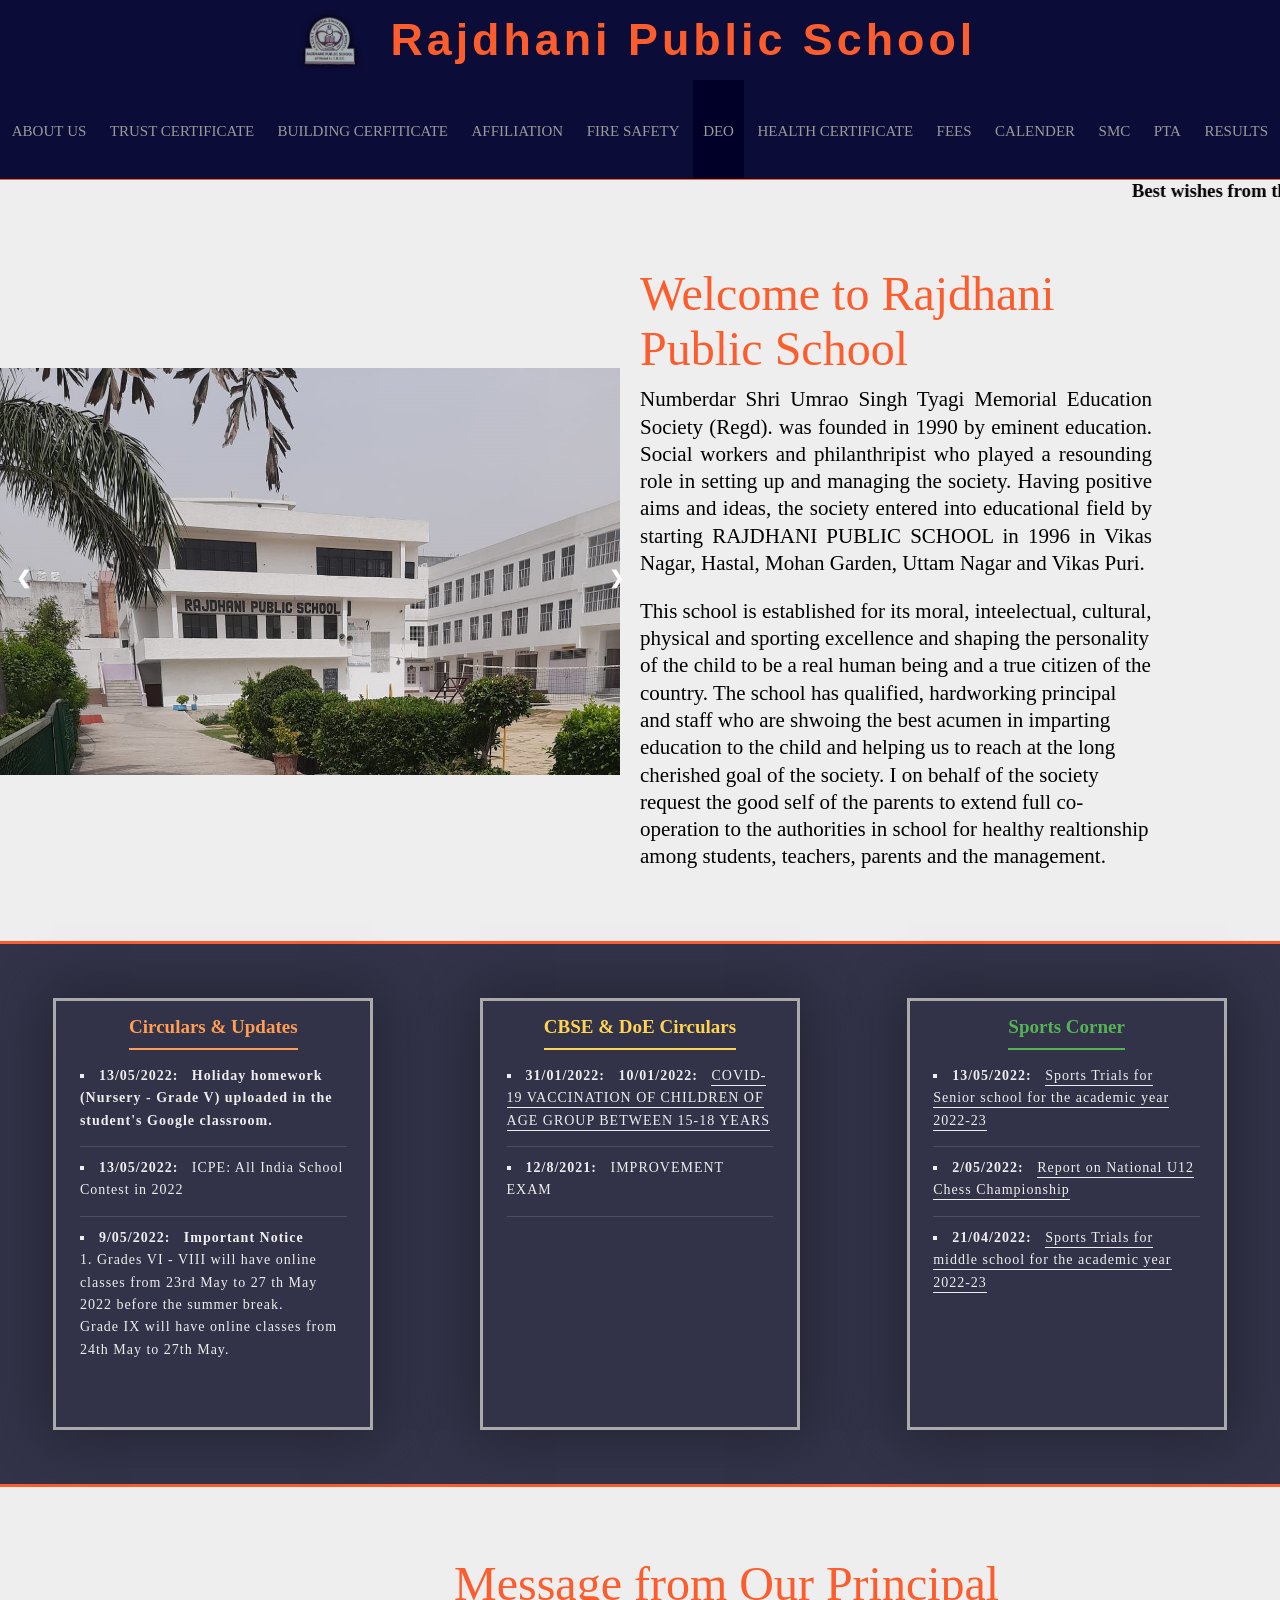
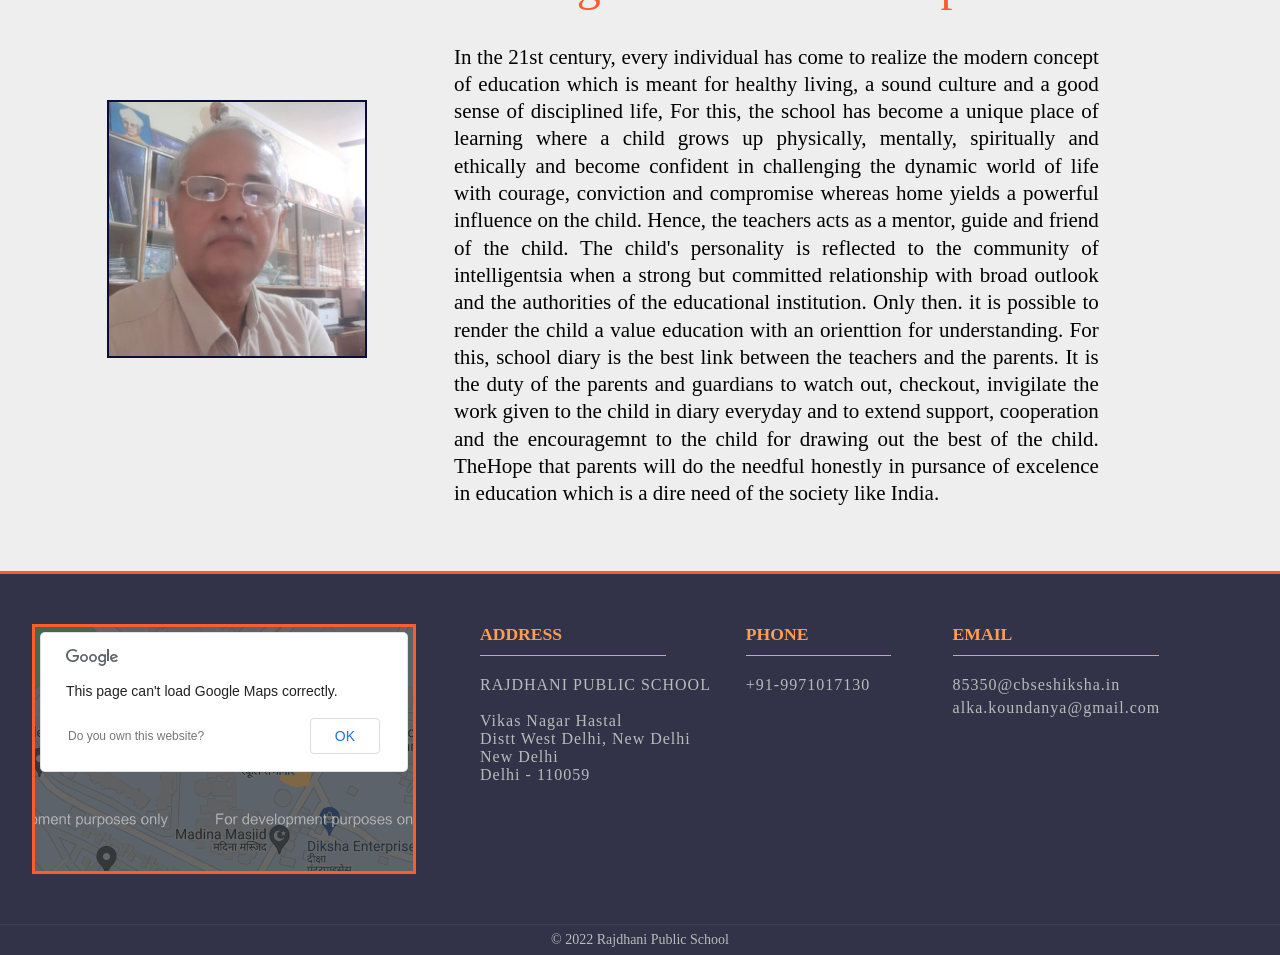
==== index.html @ 3b9b0f0d "update the code" ====
<!DOCTYPE html>
<!-- saved from url=(0034)http://www.sanskritischool.edu.in/ -->
<html lang="en"><head><meta http-equiv="Content-Type" content="text/html; charset=UTF-8"><style>.gm-control-active>img{box-sizing:content-box;display:none;left:50%;pointer-events:none;position:absolute;top:50%;transform:translate(-50%,-50%)}.gm-control-active>img:nth-child(1){display:block}.gm-control-active:hover>img:nth-child(1),.gm-control-active:active>img:nth-child(1),.gm-control-active:disabled>img:nth-child(1){display:none}.gm-control-active:hover>img:nth-child(2){display:block}.gm-control-active:active>img:nth-child(3){display:block}.gm-control-active:disabled>img:nth-child(4){display:block}
</style><link type="text/css" rel="stylesheet" href="./Sanskriti School_files/css"><link type="text/css" rel="stylesheet" href="./Sanskriti School_files/css(1)"><style>.gm-ui-hover-effect{opacity:.6}.gm-ui-hover-effect:hover{opacity:1}.gm-ui-hover-effect>span{background-color:#000}@media (forced-colors:active),(prefers-contrast:more){.gm-ui-hover-effect>span{background-color:ButtonText}}
</style><style>.gm-style .gm-style-cc a,.gm-style .gm-style-cc button,.gm-style .gm-style-cc span,.gm-style .gm-style-mtc div{font-size:10px;box-sizing:border-box}.gm-style .gm-style-cc a,.gm-style .gm-style-cc button,.gm-style .gm-style-cc span{outline-offset:3px}
</style><style>@media print {  .gm-style .gmnoprint, .gmnoprint {    display:none  }}@media screen {  .gm-style .gmnoscreen, .gmnoscreen {    display:none  }}</style><style>.dismissButton{background-color:#fff;border:1px solid #dadce0;color:#1a73e8;border-radius:4px;font-family:Roboto,sans-serif;font-size:14px;height:36px;cursor:pointer;padding:0 24px}.dismissButton:hover{background-color:rgba(66,133,244,.04);border:1px solid #d2e3fc}.dismissButton:focus{background-color:rgba(66,133,244,.12);border:1px solid #d2e3fc;outline:0}.dismissButton:focus:not(:focus-visible){background-color:#fff;border:1px solid #dadce0;outline:none}.dismissButton:focus-visible{background-color:rgba(66,133,244,.12);border:1px solid #d2e3fc;outline:0}.dismissButton:hover:focus{background-color:rgba(66,133,244,.16);border:1px solid #d2e2fd}.dismissButton:hover:focus:not(:focus-visible){background-color:rgba(66,133,244,.04);border:1px solid #d2e3fc}.dismissButton:hover:focus-visible{background-color:rgba(66,133,244,.16);border:1px solid #d2e2fd}.dismissButton:active{background-color:rgba(66,133,244,.16);border:1px solid #d2e2fd;box-shadow:0 1px 2px 0 rgba(60,64,67,.3),0 1px 3px 1px rgba(60,64,67,.15)}.dismissButton:disabled{background-color:#fff;border:1px solid #f1f3f4;color:#3c4043}
</style><style>.gm-style-moc{background-color:rgba(0,0,0,.45);pointer-events:none;text-align:center;transition:opacity ease-in-out}.gm-style-mot{color:white;font-family:Roboto,Arial,sans-serif;font-size:22px;margin:0;position:relative;top:50%;transform:translateY(-50%);-webkit-transform:translateY(-50%);-ms-transform:translateY(-50%)}
</style><style>.gm-style img{max-width: none;}.gm-style {font: 400 11px Roboto, Arial, sans-serif; text-decoration: none;}</style>
    <title>Rajdhani PublicSchool</title>
    <meta lang="en">
    <meta name="viewport" content="width=device-width, initial-scale=1.0">
    <meta http-equiv="X-UA-Compatible" content="IE=edge">
    <meta rel="canonical" href="http://www.sanskritischool.edu.in/">
    <meta name="author" content=" ProjectBeta">
    <meta name="description" content="Sanskriti School is a public service oriented, non-profit organization, with the spouse of the serving Cabinet Secretary as its chairperson.">
    <meta name="keywords" content="sanskriti, school, chanakyapuri, new delhi, cbse, sanskriti school, richa agnihotri, abha sahgal">
    <meta name="theme-color" content="#0c0c38">
    <meta property="og:type" content="website">
    <meta property="og:title" content="Sanskriti School">
    <meta property="og:url" content="http://www.sanskritischool.edu.in/">
    <meta property="og:locale" content="en_IN">
    <meta property="og:image" content="http://www.sanskritischool.edu.in/assets/img/icons/logo.png">
    <meta property="og:description" content="Sanskriti School is a public service oriented, non-profit organization, with the spouse of the serving Cabinet Secretary as its chairperson.">
    <meta name="twitter:card" content="website">
    <meta name="twitter:title" content="Sanskriti School">
    <meta name="twitter:site" content="http://www.sanskritischool.edu.in/">
    <meta name="twitter:image" content="http://www.sanskritischool.edu.in/assets/img/icons/logo.png">
    <meta name="twitter:description" content="Sanskriti School is a public service oriented, non-profit organization, with the spouse of the serving Cabinet Secretary as its chairperson.">
    <meta name="msapplication-config" content="/assets/img/icons/browserconfig.xml">
    <link rel="stylesheet" href="./Sanskriti School_files/index.css">
    <link rel="stylesheet" href="./Sanskriti School_files/typography.css">
    <link rel="stylesheet" href="./Sanskriti School_files/css(2)">
    <script type="text/javascript" async="" src="./Sanskriti School_files/analytics.js.download"></script><script defer="" src="./Sanskriti School_files/scripts.js.download"></script>
    <script defer="" src="./Sanskriti School_files/index.js.download"></script>
  <style type="text/css">/* Copyright 2014-present Evernote Corporation. All rights reserved. */
@keyframes caretBlink {
    from { opacity: 1.0; }
    to { opacity: 0.0; }
}

@keyframes rotateSpinner {
    from {
        transform:rotate(0deg);
    }
    to {
        transform:rotate(360deg);
    }
}

#text-tool-caret {
    animation-name: caretBlink;  
    animation-iteration-count: infinite;  
    animation-timing-function: cubic-bezier(1.0,0,0,1.0);
    animation-duration: 1s; 
}

#en-markup-loading-spinner {
    position: absolute;
    top: calc(50% - 16px);
    left: calc(50% - 16px);
    width: 32px;
    height: 32px;
}

#en-markup-loading-spinner img {
    position: relative;
    top: 0px;
    left: 0px;
    animation-name: rotateSpinner;
    animation-duration: 0.6s;
    animation-iteration-count: infinite;
    animation-timing-function: linear;
}
</style><style type="text/css">/* Copyright 2014-present Evernote Corporation. All rights reserved. */
.skitchToastBoxContainer {
    position: absolute;
    width: 100%;
    text-align: center;
    top: 30px;
    -webkit-user-select: none;
    -moz-user-select: none;
    pointer-events: none;
}

.skitchToastBox {
    width: 200px;
    height: 16px;
    padding: 12px;
    background-color: rgba(47, 55, 61, 0.95);
    border-radius: 4px;
    color: white;
    cursor: default;
    font-size: 10pt;
    text-shadow: 1px 1px 2px rgba(0, 0, 0, 0.32);
    font-family: 'Soleil', Helvetica, Arial, sans-serif;
    border: 2px rgba(255, 255, 255, 0.38) solid;
}

.lang-zh-cn .skitchToastBox {
    font-family: '微软雅黑', 'Microsoft YaHei', SimSun,
        '&#x30E1;&#x30A4;&#x30EA;&#x30AA;', Meiryo, 'MS PGothic', 'Soleil',
        Helvetica, Arial, sans-serif;
}

.lang-ja-jp .skitchToastBox {
    font-family: '&#x30E1;&#x30A4;&#x30EA;&#x30AA;', Meiryo, 'MS PGothic',
        '微软雅黑', 'Microsoft YaHei', SimSun, 'Soleil', Helvetica, Arial,
        sans-serif;
}

.skitchToast {
    padding-left: 20px;
    padding-right: 20px;
    display: inline-block;
    height: 10px;
    color: #f1f5f8;
    text-align: center;
}

.skitchVisible {
    /* Don't remove this class it's a hack used by the Evernote Clipper */
}
</style><style type="text/css">/* Copyright 2014-present Evernote Corporation. All rights reserved. */

@font-face {
	font-family: 'Soleil';
	src: url([data-uri]);
	font-weight: normal;
	font-style: normal;
}
</style><style type="text/css">/* Copyright 2019-present Evernote Corporation. All rights reserved. */

#en-markup-disabled {
    position: fixed;
    z-index: 9999;
    width: 100%;
    height: 100%;
    top: 0px;
    left: 0px;
    cursor: default;
    -webkit-user-select: none;
}

#en-markup-alert-container {
    position: absolute;
    z-index: 9999;
    width: 450px;
    left: calc(50% - 225px);
    top: calc(50% - 85px);
    background-color: white;
    box-shadow: 0 2px 7px 1px rgba(0,0,0,0.35);
    -webkit-user-select: none;
}

#en-markup-alert-container .cell-1 {
    position: relative;
    height: 110px;
    width: 105px;
    float: left;
    text-align: center;
    background-image: url([data-uri]);
    background-position: 65% 50%;
    background-repeat: no-repeat;
}

#en-markup-alert-container .cell-2 {
    position: relative;
    float: left;
    width: 345px;
    margin-top: 29px;
    margin-bottom: 20px;
}

#en-markup-alert-container .cell-2 .cell-2-title {
    margin-bottom: 5px;
    padding-right: 30px;
    font-size: 12pt;
    font-family: Tahoma, Arial;
}

#en-markup-alert-container .cell-2 .cell-2-message {
    padding-right: 30px;
    font-size: 9.5pt;
    font-family: Tahoma, Arial;
}

#en-markup-alert-container .cell-3 {
    position: relative;
    width: 450px;
    height: 60px;
    float: left;
    background-color: rgb(240,240,240);
}

#en-markup-alert-container .cell-3 button {
    position: absolute;
    top: 12px;
    right: 15px;
    width: 110px;
    height: 36px;
}

#en-markup-alert-container .cell-3 button.alt-button {
    position: absolute;
    top: 12px;
    right: 140px;
    width: 110px;
    height: 36px;
}

* {box-sizing:border-box}

/* Slideshow container */
.slideshow-container {
  max-width: 1000px;
  position: relative;
  margin: auto;
}

/* Hide the images by default */
.mySlides {
  display: none;
}

/* Next & previous buttons */
.prev, .next {
  cursor: pointer;
  position: absolute;
  top: 50%;
  width: auto;
  margin-top: -22px;
  padding: 16px;
  color: white;
  font-weight: bold;
  font-size: 18px;
  transition: 0.6s ease;
  border-radius: 0 3px 3px 0;
  user-select: none;
}

/* Position the "next button" to the right */
.next {
  right: 0;
  border-radius: 3px 0 0 3px;
}

/* On hover, add a black background color with a little bit see-through */
.prev:hover, .next:hover {
  background-color: rgba(0,0,0,0.8);
}

/* Caption text */
.text {
  color: #f2f2f2;
  font-size: 15px;
  padding: 8px 12px;
  position: absolute;
  bottom: 8px;
  width: 100%;
  text-align: center;
}

/* Number text (1/3 etc) */
.numbertext {
  color: #f2f2f2;
  font-size: 12px;
  padding: 8px 12px;
  position: absolute;
  top: 0;
}

/* The dots/bullets/indicators */
.dot {
  cursor: pointer;
  height: 15px;
  width: 15px;
  margin: 0 2px;
  background-color: #bbb;
  border-radius: 50%;
  display: inline-block;
  transition: background-color 0.6s ease;
}

.active, .dot:hover {
  background-color: #717171;
}

/* Fading animation */
.fade {
  animation-name: fade;
  animation-duration: 1.5s;
}

@keyframes fade {
  from {opacity: .4}
  to {opacity: 1}
}
</style><script type="text/javascript" charset="UTF-8" src="./Sanskriti School_files/common.js.download"></script><script type="text/javascript" charset="UTF-8" src="./Sanskriti School_files/util.js.download"></script><script type="text/javascript" charset="UTF-8" src="./Sanskriti School_files/map.js.download"></script><script type="text/javascript" charset="UTF-8" src="./Sanskriti School_files/marker.js.download"></script><script type="text/javascript" charset="UTF-8" src="./Sanskriti School_files/controls.js.download"></script><script type="text/javascript" charset="UTF-8" src="./Sanskriti School_files/onion.js.download"></script></head>
  <body data-new-gr-c-s-check-loaded="14.1060.0" data-gr-ext-installed="">
    <div class="container">
      <section class="navigation flex" style="height: 20%;">
        <div class="header flex noselect" style="height: 50%;">
          <a class="flex" href="http://www.sanskritischool.edu.in/">
            <img src="./Sanskriti School_files/logo.png" alt="School Logo">
            <h1 style="font-family:Arial, Helvetica, sans-serif">Rajdhani Public School</h1>
            </a>
              </div>
        <div class="links flex noselect" style="top: 0px; height: 12.5vh; position: static;">
          <div class="level1 container flex"><div class="link flex about-us" style="background: inherit;"><a class="flex" href="./index.html">About Us</a></div>
          <div class="link flex curriculum" style="background: inherit;"><a class="flex" href="./trustcertificate.html">TRUST Certificate</a></div>
          <div class="link flex infrastructure" style="background: inherit;"><a class="flex" href="./buildingcertificate.html">Building Cerfiticate</a></div>
          <div class="link flex infrastructure" style="background: inherit;"><a class="flex" href="./affiliationcertificate.html">Affiliation</a></div>
          <div class="link flex community-service" style="background: inherit;"><a class="flex" href="./firecertificate.html">Fire Safety</a></div>
          <div class="link flex e-mag" style="background: rgb(0, 0, 41);"><a class="flex" href="./deocertificate.html">DEO</a></div><div class="link flex"><a class="flex" href="./waterhealthcertificate.html" target="_blank">Health Certificate</a></div>
          <div class="link flex"><a class="flex" href="./fees.html" target="_blank">Fees</a></div>
          <div class="link flex"><a class="flex" href="./academiccalender.html" target="_blank">Calender</a></div>
          <div class="link flex"><a class="flex" href="./listofsmc.html" target="_blank">SMC</a></div>
          <div class="link flex"><a class="flex" href="./listofpta.html" target="_blank">PTA</a></div>
          <div class="link flex"><a class="flex" href="./result.html" target="_blank">RESULTS</a></div>
        </div>

           </section>
      <section class="main" style="background:#eee">
   
<!-- <marquee>
<h3><a href="http://www.sanskritischool.edu.in/admissions/form-2022-2023" target="_blank">Common Registration Form 2022-2023</a></h3>
        </marquee> -->
<marquee>
<h3>Best wishes from the RAJDHANI PUBLIC SCHOOL family to grades 10 and 12 (Academic Session 2021-22) for their Term 2 CBSE Board Examinations. All the best, students!</h3>
        </marquee>

        <section class="top flex ios-safari-fix">
          <div class="carousel flex ios-safari-fix">
              <div class="slideshow-container" >

               <!-- Full-width images with number and caption text -->
               <div class="mySlides fade" style="padding-right:20px;">
                 <div class="numbertext">1 / 3</div>
                 <img src="./Sanskriti School_files/school.jpeg" style="width:100%">
                 <!-- <div class="text">Caption Text</div> -->
               </div>
             
               <div class="mySlides fade">
                 <div class="numbertext">2 / 3</div>
                 <img src="./Sanskriti School_files/second_image.JPG" style="width:100%">
                 <!-- <div class="text">Caption Two</div> -->
               </div>
             
               <div class="mySlides fade">
                 <div class="numbertext">3 / 3</div>
                 <img src="./Sanskriti School_files/third_image.jpg" style="width:100%">
                 <!-- <div class="text">Caption Three</div> -->
               </div>
             
               <!-- Next and previous buttons -->
               <a class="prev" onclick="plusSlides(-1)">&#10094;</a>
               <a class="next" onclick="plusSlides(1)">&#10095;</a>
             </div>
             <br>
             
             <!-- The dots/circles -->
             <!-- <div style="text-align:center">
               <span class="dot" onclick="currentSlide(1)"></span>
               <span class="dot" onclick="currentSlide(2)"></span>
               <span class="dot" onclick="currentSlide(3)"></span>
             </div> -->
          </div>

          <div class="welcome flex ios-safari-fix">

            <div class="container">
              <h1 style="font-size:3rem;">Welcome to Rajdhani Public School</h1>
              <p align="Justify">Numberdar Shri Umrao Singh Tyagi Memorial Education Society (Regd). was founded in 1990 by eminent education. Social workers and philanthripist who played a resounding role in setting up and managing the society. Having positive aims and ideas, the society entered into educational field by starting RAJDHANI PUBLIC SCHOOL in 1996 in Vikas Nagar, Hastal, Mohan Garden, Uttam Nagar and Vikas Puri. </p>
              <p>This school is established for its moral, inteelectual, cultural, physical and sporting excellence and shaping the personality of the child to be a real human being and a true citizen of the country. The school has qualified, hardworking principal and staff who are shwoing the best acumen in imparting education to the child and helping us to reach at the long cherished goal of the society. I on behalf of the society request the good self of the parents to extend full co-operation to the authorities in school for healthy realtionship among students, teachers, parents and the management.</p>              
            </div>
          </div>
        </section>
        <section class="middle flex">
          <div class="news updates flex">
            <div class="updates-box">
              <div class="updates-top flex">
                <a href="http://www.sanskritischool.edu.in/news/general">Circulars &amp; Updates</a>
              </div>
              <div class="updates-list"><li class="updates-item"><span>13/05/2022:&nbsp;&nbsp;&nbsp;</span><b>Holiday homework (Nursery - Grade V) uploaded in the student's Google classroom.</b></li><li class="updates-item"><span>13/05/2022:&nbsp;&nbsp;&nbsp;</span>ICPE: All India School Contest in 2022</a></li><li class="updates-item"><span>9/05/2022:&nbsp;&nbsp;&nbsp;</span><b>Important Notice</b><br>1. Grades VI - VIII will have online classes from 23rd May to 27 th May 2022 before the summer break.<br>Grade IX will have online classes from 24th May to 27th May. <br>2. Grades X and XII will continue with offline classes till 27th May 2022<br>3. Grade XI will join on 26th and 27th May 2022 in offline mode <br>4. Club day 1 scheduled  on 27 th May will now be held on 20th May 2022</li></div>
              <div class="updates-view-more flex">
              </div>
            </div>
          </div>
                   <div class="CBSEdoe updates flex">
            <div class="updates-box">
              <div class="updates-top flex">
                <a >CBSE &amp; DoE Circulars</a>
              </div>
              <div class="updates-list"><li class="updates-item"><span>31/01/2022:&nbsp;&nbsp;&nbsp;</span><span>10/01/2022:&nbsp;&nbsp;&nbsp;</span><a >COVID-19 VACCINATION OF CHILDREN OF AGE GROUP BETWEEN 15-18 YEARS</a></li><li class="updates-item"><span>12/8/2021:&nbsp;&nbsp;&nbsp;</span>IMPROVEMENT EXAM</a></li></div>
              <div class="updates-view-more flex">
              </div>
            </div>
          </div>
         
          <div class="sports updates flex">
            <div class="updates-box">
              <div class="updates-top flex">
                <a >Sports Corner</a>
              </div>
              <div class="updates-list"><li class="updates-item"><span>13/05/2022:&nbsp;&nbsp;&nbsp;</span><a>Sports Trials for Senior school for  the academic year 2022-23</a></li><li class="updates-item"><span>2/05/2022:&nbsp;&nbsp;&nbsp;</span><a>Report on National U12 Chess Championship</a></li><li class="updates-item"><span>21/04/2022:&nbsp;&nbsp;&nbsp;</span><a >Sports Trials for middle school for  the academic year 2022-23</a></li></div>
              <div class="updates-view-more flex">
              </div>
            </div>
          </div>
        </section>
        <section class="bottom flex ios-safari-fix">
          <div class="image flex ios-safari-fix">
            <img class="flex ios-safari-flex" src="./Sanskriti School_files/principal.jpeg" alt="Photo of Mrs. Richa Agnihotri, the Principal of Sanskriti School">
          </div>
          <div class="message flex ios-safari-fix">
            <div class="container">
              <h1>Message from Our Principal</h1>
              <p align="Justify">
                 In the 21st century, every individual has come to realize the modern concept of education which is meant for healthy living, a sound culture and a good sense of disciplined life, For this, the school has become a unique place of learning where a child grows up physically, mentally, spiritually and ethically and become confident in challenging the dynamic world of life with courage, conviction and compromise whereas home yields a powerful influence on the child. Hence, the teachers acts as a mentor, guide and friend of the child. The child's personality is reflected to the community of intelligentsia when a strong but committed relationship with broad outlook and the authorities of the educational institution. Only then. it is possible to render the child a value education with an orienttion for understanding. For this, school diary is the best link between the teachers and the parents. It is the duty of the parents and guardians to watch out, checkout, invigilate the work given to the child in diary everyday and to extend support, cooperation and the encouragemnt to the child for drawing out the best of the child. TheHope that parents will do the needful honestly in pursance of excelence in education which is a dire need of the society like India.
              </p>
            </div>
          </div>
        </section>
      </section>
      <section class="footer">
        <div class="footer-content flex ios-safari-fix">
          <div class="map flex ios-safari-fix">
            <script src="./Sanskriti School_files/js"></script>
            <div style="overflow:hidden;height:250px;width:100%;border:3px solid #FD5D2D;">
              <div id="gmap_canvas" style="height: 100%; width: 100%; position: relative; overflow: hidden;"><div style="height: 100%; width: 100%; position: absolute; top: 0px; left: 0px; background-color: rgb(229, 227, 223);"><div class="gm-style" style="position: absolute; z-index: 0; left: 0px; top: 0px; height: 100%; width: 100%; padding: 0px; border-width: 0px; margin: 0px;"><div><button draggable="false" aria-label="Keyboard shortcuts" title="Keyboard shortcuts" type="button" style="background: none transparent; display: block; border: none; margin: 0px; padding: 0px; text-transform: none; appearance: none; position: absolute; cursor: pointer; user-select: none; z-index: 1000002; outline-offset: 3px; right: 0px; bottom: 0px; transform: translateX(100%);"></button></div><div tabindex="0" aria-label="Map" aria-roledescription="map" role="region" style="position: absolute; z-index: 0; left: 0px; top: 0px; height: 100%; width: 100%; padding: 0px; border-width: 0px; margin: 0px; cursor: url(&quot;https://maps.gstatic.com/mapfiles/openhand_8_8.cur&quot;), default; touch-action: pan-x pan-y;"><div style="z-index: 1; position: absolute; left: 50%; top: 50%; width: 100%; transform: translate(0px, 0px);"><div style="position: absolute; left: 0px; top: 0px; z-index: 100; width: 100%;"><div style="position: absolute; left: 0px; top: 0px; z-index: 0;"><div style="position: absolute; z-index: 983; transform: matrix(1, 0, 0, 1, -33, -58);"><div style="position: absolute; left: 0px; top: 0px; width: 256px; height: 256px;"><div style="width: 256px; height: 256px;"></div></div><div style="position: absolute; left: -256px; top: 0px; width: 256px; height: 256px;"><div style="width: 256px; height: 256px;"></div></div><div style="position: absolute; left: -256px; top: -256px; width: 256px; height: 256px;"><div style="width: 256px; height: 256px;"></div></div><div style="position: absolute; left: 0px; top: -256px; width: 256px; height: 256px;"><div style="width: 256px; height: 256px;"></div></div><div style="position: absolute; left: 256px; top: -256px; width: 256px; height: 256px;"><div style="width: 256px; height: 256px;"></div></div><div style="position: absolute; left: 256px; top: 0px; width: 256px; height: 256px;"><div style="width: 256px; height: 256px;"></div></div></div></div></div><div style="position: absolute; left: 0px; top: 0px; z-index: 101; width: 100%;"></div><div style="position: absolute; left: 0px; top: 0px; z-index: 102; width: 100%;"></div><div style="position: absolute; left: 0px; top: 0px; z-index: 103; width: 100%;"><div style="width: 27px; height: 43px; overflow: hidden; position: absolute; left: -14px; top: -43px; z-index: 0;"><img alt="" src="./Sanskriti School_files/spotlight-poi2.png" draggable="false" style="position: absolute; left: 0px; top: 0px; width: 27px; height: 43px; user-select: none; border: 0px; padding: 0px; margin: 0px; max-width: none;"></div><div style="position: absolute; left: 0px; top: 0px; z-index: -1;"><div style="position: absolute; z-index: 983; transform: matrix(1, 0, 0, 1, -33, -58);"><div style="width: 256px; height: 256px; overflow: hidden; position: absolute; left: 0px; top: 0px;"></div><div style="width: 256px; height: 256px; overflow: hidden; position: absolute; left: -256px; top: 0px;"></div><div style="width: 256px; height: 256px; overflow: hidden; position: absolute; left: -256px; top: -256px;"></div><div style="width: 256px; height: 256px; overflow: hidden; position: absolute; left: 0px; top: -256px;"></div><div style="width: 256px; height: 256px; overflow: hidden; position: absolute; left: 256px; top: -256px;"></div><div style="width: 256px; height: 256px; overflow: hidden; position: absolute; left: 256px; top: 0px;"></div></div></div></div><div style="position: absolute; left: 0px; top: 0px; z-index: 0;"><div style="position: absolute; z-index: 983; transform: matrix(1, 0, 0, 1, -33, -58);"><div style="position: absolute; left: -256px; top: 0px; width: 256px; height: 256px; transition: opacity 200ms linear 0s;"><img draggable="false" alt="" role="presentation" src="./Sanskriti School_files/vt" style="width: 256px; height: 256px; user-select: none; border: 0px; padding: 0px; margin: 0px; max-width: none;"></div><div style="position: absolute; left: 0px; top: 0px; width: 256px; height: 256px; transition: opacity 200ms linear 0s;"><img draggable="false" alt="" role="presentation" src="./Sanskriti School_files/vt(1)" style="width: 256px; height: 256px; user-select: none; border: 0px; padding: 0px; margin: 0px; max-width: none;"></div><div style="position: absolute; left: -256px; top: -256px; width: 256px; height: 256px; transition: opacity 200ms linear 0s;"><img draggable="false" alt="" role="presentation" src="./Sanskriti School_files/vt(2)" style="width: 256px; height: 256px; user-select: none; border: 0px; padding: 0px; margin: 0px; max-width: none;"></div><div style="position: absolute; left: 0px; top: -256px; width: 256px; height: 256px; transition: opacity 200ms linear 0s;"><img draggable="false" alt="" role="presentation" src="./Sanskriti School_files/vt(3)" style="width: 256px; height: 256px; user-select: none; border: 0px; padding: 0px; margin: 0px; max-width: none;"></div><div style="position: absolute; left: 256px; top: 0px; width: 256px; height: 256px; transition: opacity 200ms linear 0s;"><img draggable="false" alt="" role="presentation" src="./Sanskriti School_files/vt(4)" style="width: 256px; height: 256px; user-select: none; border: 0px; padding: 0px; margin: 0px; max-width: none;"></div><div style="position: absolute; left: 256px; top: -256px; width: 256px; height: 256px; transition: opacity 200ms linear 0s;"><img draggable="false" alt="" role="presentation" src="./Sanskriti School_files/vt(5)" style="width: 256px; height: 256px; user-select: none; border: 0px; padding: 0px; margin: 0px; max-width: none;"></div></div></div></div><div style="z-index: 3; position: absolute; height: 100%; width: 100%; padding: 0px; border-width: 0px; margin: 0px; left: 0px; top: 0px; touch-action: pan-x pan-y;"><div style="z-index: 4; position: absolute; left: 50%; top: 50%; width: 100%; transform: translate(0px, 0px);"><div style="position: absolute; left: 0px; top: 0px; z-index: 104; width: 100%;"></div><div style="position: absolute; left: 0px; top: 0px; z-index: 105; width: 100%;"></div><div style="position: absolute; left: 0px; top: 0px; z-index: 106; width: 100%;"><span id="B392EA0A-89B9-44BD-A34F-D8025D79BCCA" style="display: none;">To navigate, press the arrow keys.</span><div role="button" tabindex="0" aria-describedby="B392EA0A-89B9-44BD-A34F-D8025D79BCCA" style="width: 27px; height: 43px; overflow: hidden; position: absolute; left: -14px; top: -43px; z-index: 0;"><img alt="" src="./Sanskriti School_files/transparent.png" draggable="false" usemap="#gmimap0" style="width: 27px; height: 43px; user-select: none; border: 0px; padding: 0px; margin: 0px; max-width: none;"><map name="gmimap0" id="gmimap0"><area log="miw" coords="13.5,0,4,3.75,0,13.5,13.5,43,27,13.5,23,3.75" shape="poly" tabindex="-1" title="" style="display: inline; position: absolute; left: 0px; top: 0px; cursor: pointer; touch-action: none;"></map></div></div><div style="position: absolute; left: 0px; top: 0px; z-index: 107; width: 100%;"></div></div></div><div class="gm-style-moc" style="z-index: 4; position: absolute; height: 100%; width: 100%; padding: 0px; border-width: 0px; margin: 0px; left: 0px; top: 0px; opacity: 0;"><p class="gm-style-mot"></p></div></div><iframe aria-hidden="true" frameborder="0" tabindex="-1" style="z-index: -1; position: absolute; width: 100%; height: 100%; top: 0px; left: 0px; border: none;" src="./Sanskriti School_files/saved_resource.html"></iframe><div style="pointer-events: none; width: 100%; height: 100%; box-sizing: border-box; position: absolute; z-index: 1000002; opacity: 0; border: 2px solid rgb(26, 115, 232);"></div><div></div><div></div><div></div><div></div><div><button draggable="false" aria-label="Toggle fullscreen view" title="Toggle fullscreen view" type="button" aria-pressed="false" class="gm-control-active gm-fullscreen-control" style="background: none rgb(255, 255, 255); border: 0px; margin: 10px; padding: 0px; text-transform: none; appearance: none; position: absolute; cursor: pointer; user-select: none; border-radius: 2px; height: 40px; width: 40px; box-shadow: rgba(0, 0, 0, 0.3) 0px 1px 4px -1px; overflow: hidden; top: 0px; right: 0px;"><img src="data:image/svg+xml,%3Csvg%20xmlns%3D%22http%3A//www.w3.org/2000/svg%22%20viewBox%3D%220%200%2018%2018%22%3E%3Cpath%20fill%3D%22%23666%22%20d%3D%22M0%200v6h2V2h4V0H0zm16%200h-4v2h4v4h2V0h-2zm0%2016h-4v2h6v-6h-2v4zM2%2012H0v6h6v-2H2v-4z%22/%3E%3C/svg%3E" alt="" style="height: 18px; width: 18px;"><img src="data:image/svg+xml,%3Csvg%20xmlns%3D%22http%3A//www.w3.org/2000/svg%22%20viewBox%3D%220%200%2018%2018%22%3E%3Cpath%20fill%3D%22%23333%22%20d%3D%22M0%200v6h2V2h4V0H0zm16%200h-4v2h4v4h2V0h-2zm0%2016h-4v2h6v-6h-2v4zM2%2012H0v6h6v-2H2v-4z%22/%3E%3C/svg%3E" alt="" style="height: 18px; width: 18px;"><img src="data:image/svg+xml,%3Csvg%20xmlns%3D%22http%3A//www.w3.org/2000/svg%22%20viewBox%3D%220%200%2018%2018%22%3E%3Cpath%20fill%3D%22%23111%22%20d%3D%22M0%200v6h2V2h4V0H0zm16%200h-4v2h4v4h2V0h-2zm0%2016h-4v2h6v-6h-2v4zM2%2012H0v6h6v-2H2v-4z%22/%3E%3C/svg%3E" alt="" style="height: 18px; width: 18px;"></button></div><div></div><div></div><div></div><div></div><div><div class="gmnoprint gm-bundled-control gm-bundled-control-on-bottom" draggable="false" data-control-width="40" data-control-height="113" style="margin: 10px; user-select: none; position: absolute; bottom: 127px; right: 40px;"><div class="gmnoprint" data-control-width="40" data-control-height="40" style="display: none; position: absolute;"><div style="background-color: rgb(255, 255, 255); box-shadow: rgba(0, 0, 0, 0.3) 0px 1px 4px -1px; border-radius: 2px; width: 40px; height: 40px;"><button draggable="false" aria-label="Rotate map clockwise" title="Rotate map clockwise" type="button" class="gm-control-active" style="background: none; display: none; border: 0px; margin: 0px; padding: 0px; text-transform: none; appearance: none; position: relative; cursor: pointer; user-select: none; left: 0px; top: 0px; overflow: hidden; width: 40px; height: 40px;"><img alt="" src="data:image/svg+xml,%3Csvg%20xmlns%3D%22http%3A//www.w3.org/2000/svg%22%20viewBox%3D%220%200%2024%2024%22%3E%3Cpath%20fill%3D%22none%22%20d%3D%22M0%200h24v24H0V0z%22/%3E%3Cpath%20fill%3D%22%23666%22%20d%3D%22M12.06%209.06l4-4-4-4-1.41%201.41%201.59%201.59h-.18c-2.3%200-4.6.88-6.35%202.64-3.52%203.51-3.52%209.21%200%2012.72%201.5%201.5%203.4%202.36%205.36%202.58v-2.02c-1.44-.21-2.84-.86-3.95-1.97-2.73-2.73-2.73-7.17%200-9.9%201.37-1.37%203.16-2.05%204.95-2.05h.17l-1.59%201.59%201.41%201.41zm8.94%203c-.19-1.74-.88-3.32-1.91-4.61l-1.43%201.43c.69.92%201.15%202%201.32%203.18H21zm-7.94%207.92V22c1.74-.19%203.32-.88%204.61-1.91l-1.43-1.43c-.91.68-2%201.15-3.18%201.32zm4.6-2.74l1.43%201.43c1.04-1.29%201.72-2.88%201.91-4.61h-2.02c-.17%201.18-.64%202.27-1.32%203.18z%22/%3E%3C/svg%3E" style="width: 20px; height: 20px;"><img alt="" src="data:image/svg+xml,%3Csvg%20xmlns%3D%22http%3A//www.w3.org/2000/svg%22%20viewBox%3D%220%200%2024%2024%22%3E%3Cpath%20fill%3D%22none%22%20d%3D%22M0%200h24v24H0V0z%22/%3E%3Cpath%20fill%3D%22%23333%22%20d%3D%22M12.06%209.06l4-4-4-4-1.41%201.41%201.59%201.59h-.18c-2.3%200-4.6.88-6.35%202.64-3.52%203.51-3.52%209.21%200%2012.72%201.5%201.5%203.4%202.36%205.36%202.58v-2.02c-1.44-.21-2.84-.86-3.95-1.97-2.73-2.73-2.73-7.17%200-9.9%201.37-1.37%203.16-2.05%204.95-2.05h.17l-1.59%201.59%201.41%201.41zm8.94%203c-.19-1.74-.88-3.32-1.91-4.61l-1.43%201.43c.69.92%201.15%202%201.32%203.18H21zm-7.94%207.92V22c1.74-.19%203.32-.88%204.61-1.91l-1.43-1.43c-.91.68-2%201.15-3.18%201.32zm4.6-2.74l1.43%201.43c1.04-1.29%201.72-2.88%201.91-4.61h-2.02c-.17%201.18-.64%202.27-1.32%203.18z%22/%3E%3C/svg%3E" style="width: 20px; height: 20px;"><img alt="" src="data:image/svg+xml,%3Csvg%20xmlns%3D%22http%3A//www.w3.org/2000/svg%22%20viewBox%3D%220%200%2024%2024%22%3E%3Cpath%20fill%3D%22none%22%20d%3D%22M0%200h24v24H0V0z%22/%3E%3Cpath%20fill%3D%22%23111%22%20d%3D%22M12.06%209.06l4-4-4-4-1.41%201.41%201.59%201.59h-.18c-2.3%200-4.6.88-6.35%202.64-3.52%203.51-3.52%209.21%200%2012.72%201.5%201.5%203.4%202.36%205.36%202.58v-2.02c-1.44-.21-2.84-.86-3.95-1.97-2.73-2.73-2.73-7.17%200-9.9%201.37-1.37%203.16-2.05%204.95-2.05h.17l-1.59%201.59%201.41%201.41zm8.94%203c-.19-1.74-.88-3.32-1.91-4.61l-1.43%201.43c.69.92%201.15%202%201.32%203.18H21zm-7.94%207.92V22c1.74-.19%203.32-.88%204.61-1.91l-1.43-1.43c-.91.68-2%201.15-3.18%201.32zm4.6-2.74l1.43%201.43c1.04-1.29%201.72-2.88%201.91-4.61h-2.02c-.17%201.18-.64%202.27-1.32%203.18z%22/%3E%3C/svg%3E" style="width: 20px; height: 20px;"></button><div style="position: relative; overflow: hidden; width: 30px; height: 1px; margin: 0px 5px; background-color: rgb(230, 230, 230); display: none;"></div><button draggable="false" aria-label="Rotate map counterclockwise" title="Rotate map counterclockwise" type="button" class="gm-control-active" style="background: none; display: none; border: 0px; margin: 0px; padding: 0px; text-transform: none; appearance: none; position: relative; cursor: pointer; user-select: none; left: 0px; top: 0px; overflow: hidden; width: 40px; height: 40px; transform: scaleX(-1);"><img alt="" src="data:image/svg+xml,%3Csvg%20xmlns%3D%22http%3A//www.w3.org/2000/svg%22%20viewBox%3D%220%200%2024%2024%22%3E%3Cpath%20fill%3D%22none%22%20d%3D%22M0%200h24v24H0V0z%22/%3E%3Cpath%20fill%3D%22%23666%22%20d%3D%22M12.06%209.06l4-4-4-4-1.41%201.41%201.59%201.59h-.18c-2.3%200-4.6.88-6.35%202.64-3.52%203.51-3.52%209.21%200%2012.72%201.5%201.5%203.4%202.36%205.36%202.58v-2.02c-1.44-.21-2.84-.86-3.95-1.97-2.73-2.73-2.73-7.17%200-9.9%201.37-1.37%203.16-2.05%204.95-2.05h.17l-1.59%201.59%201.41%201.41zm8.94%203c-.19-1.74-.88-3.32-1.91-4.61l-1.43%201.43c.69.92%201.15%202%201.32%203.18H21zm-7.94%207.92V22c1.74-.19%203.32-.88%204.61-1.91l-1.43-1.43c-.91.68-2%201.15-3.18%201.32zm4.6-2.74l1.43%201.43c1.04-1.29%201.72-2.88%201.91-4.61h-2.02c-.17%201.18-.64%202.27-1.32%203.18z%22/%3E%3C/svg%3E" style="width: 20px; height: 20px;"><img alt="" src="data:image/svg+xml,%3Csvg%20xmlns%3D%22http%3A//www.w3.org/2000/svg%22%20viewBox%3D%220%200%2024%2024%22%3E%3Cpath%20fill%3D%22none%22%20d%3D%22M0%200h24v24H0V0z%22/%3E%3Cpath%20fill%3D%22%23333%22%20d%3D%22M12.06%209.06l4-4-4-4-1.41%201.41%201.59%201.59h-.18c-2.3%200-4.6.88-6.35%202.64-3.52%203.51-3.52%209.21%200%2012.72%201.5%201.5%203.4%202.36%205.36%202.58v-2.02c-1.44-.21-2.84-.86-3.95-1.97-2.73-2.73-2.73-7.17%200-9.9%201.37-1.37%203.16-2.05%204.95-2.05h.17l-1.59%201.59%201.41%201.41zm8.94%203c-.19-1.74-.88-3.32-1.91-4.61l-1.43%201.43c.69.92%201.15%202%201.32%203.18H21zm-7.94%207.92V22c1.74-.19%203.32-.88%204.61-1.91l-1.43-1.43c-.91.68-2%201.15-3.18%201.32zm4.6-2.74l1.43%201.43c1.04-1.29%201.72-2.88%201.91-4.61h-2.02c-.17%201.18-.64%202.27-1.32%203.18z%22/%3E%3C/svg%3E" style="width: 20px; height: 20px;"><img alt="" src="data:image/svg+xml,%3Csvg%20xmlns%3D%22http%3A//www.w3.org/2000/svg%22%20viewBox%3D%220%200%2024%2024%22%3E%3Cpath%20fill%3D%22none%22%20d%3D%22M0%200h24v24H0V0z%22/%3E%3Cpath%20fill%3D%22%23111%22%20d%3D%22M12.06%209.06l4-4-4-4-1.41%201.41%201.59%201.59h-.18c-2.3%200-4.6.88-6.35%202.64-3.52%203.51-3.52%209.21%200%2012.72%201.5%201.5%203.4%202.36%205.36%202.58v-2.02c-1.44-.21-2.84-.86-3.95-1.97-2.73-2.73-2.73-7.17%200-9.9%201.37-1.37%203.16-2.05%204.95-2.05h.17l-1.59%201.59%201.41%201.41zm8.94%203c-.19-1.74-.88-3.32-1.91-4.61l-1.43%201.43c.69.92%201.15%202%201.32%203.18H21zm-7.94%207.92V22c1.74-.19%203.32-.88%204.61-1.91l-1.43-1.43c-.91.68-2%201.15-3.18%201.32zm4.6-2.74l1.43%201.43c1.04-1.29%201.72-2.88%201.91-4.61h-2.02c-.17%201.18-.64%202.27-1.32%203.18z%22/%3E%3C/svg%3E" style="width: 20px; height: 20px;"></button><div style="position: relative; overflow: hidden; width: 30px; height: 1px; margin: 0px 5px; background-color: rgb(230, 230, 230); display: none;"></div><button draggable="false" aria-label="Tilt map" title="Tilt map" type="button" class="gm-tilt gm-control-active" style="background: none; display: block; border: 0px; margin: 0px; padding: 0px; text-transform: none; appearance: none; position: relative; cursor: pointer; user-select: none; top: 0px; left: 0px; overflow: hidden; width: 40px; height: 40px;"><img alt="" src="data:image/svg+xml,%3Csvg%20xmlns%3D%22http%3A//www.w3.org/2000/svg%22%20viewBox%3D%220%200%2018%2016%22%3E%3Cpath%20fill%3D%22%23666%22%20d%3D%22M0%2016h8V9H0v7zm10%200h8V9h-8v7zM0%207h8V0H0v7zm10-7v7h8V0h-8z%22/%3E%3C/svg%3E" style="width: 18px;"><img alt="" src="data:image/svg+xml,%3Csvg%20xmlns%3D%22http%3A//www.w3.org/2000/svg%22%20viewBox%3D%220%200%2018%2016%22%3E%3Cpath%20fill%3D%22%23333%22%20d%3D%22M0%2016h8V9H0v7zm10%200h8V9h-8v7zM0%207h8V0H0v7zm10-7v7h8V0h-8z%22/%3E%3C/svg%3E" style="width: 18px;"><img alt="" src="data:image/svg+xml,%3Csvg%20xmlns%3D%22http%3A//www.w3.org/2000/svg%22%20viewBox%3D%220%200%2018%2016%22%3E%3Cpath%20fill%3D%22%23111%22%20d%3D%22M0%2016h8V9H0v7zm10%200h8V9h-8v7zM0%207h8V0H0v7zm10-7v7h8V0h-8z%22/%3E%3C/svg%3E" style="width: 18px;"></button></div></div><div style="position: absolute; left: 20px; top: 0px;"></div><div class="gmnoprint" data-control-width="40" data-control-height="81" style="position: absolute; left: 0px; top: 32px;"><div draggable="false" style="user-select: none; box-shadow: rgba(0, 0, 0, 0.3) 0px 1px 4px -1px; border-radius: 2px; cursor: pointer; background-color: rgb(255, 255, 255); width: 40px; height: 81px;"><button draggable="false" aria-label="Zoom in" title="Zoom in" type="button" class="gm-control-active" style="background: none; display: block; border: 0px; margin: 0px; padding: 0px; text-transform: none; appearance: none; position: relative; cursor: pointer; user-select: none; overflow: hidden; width: 40px; height: 40px; top: 0px; left: 0px;"><img src="data:image/svg+xml,%3Csvg%20xmlns%3D%22http%3A//www.w3.org/2000/svg%22%20viewBox%3D%220%200%2018%2018%22%3E%3Cpath%20fill%3D%22%23666%22%20d%3D%22M18%207h-7V0H7v7H0v4h7v7h4v-7h7z%22/%3E%3C/svg%3E" alt="" style="height: 18px; width: 18px;"><img src="data:image/svg+xml,%3Csvg%20xmlns%3D%22http%3A//www.w3.org/2000/svg%22%20viewBox%3D%220%200%2018%2018%22%3E%3Cpath%20fill%3D%22%23333%22%20d%3D%22M18%207h-7V0H7v7H0v4h7v7h4v-7h7z%22/%3E%3C/svg%3E" alt="" style="height: 18px; width: 18px;"><img src="data:image/svg+xml,%3Csvg%20xmlns%3D%22http%3A//www.w3.org/2000/svg%22%20viewBox%3D%220%200%2018%2018%22%3E%3Cpath%20fill%3D%22%23111%22%20d%3D%22M18%207h-7V0H7v7H0v4h7v7h4v-7h7z%22/%3E%3C/svg%3E" alt="" style="height: 18px; width: 18px;"><img src="data:image/svg+xml,%3Csvg%20xmlns%3D%22http%3A//www.w3.org/2000/svg%22%20viewBox%3D%220%200%2018%2018%22%3E%3Cpath%20fill%3D%22%23d1d1d1%22%20d%3D%22M18%207h-7V0H7v7H0v4h7v7h4v-7h7z%22/%3E%3C/svg%3E" alt="" style="height: 18px; width: 18px;"></button><div style="position: relative; overflow: hidden; width: 30px; height: 1px; margin: 0px 5px; background-color: rgb(230, 230, 230); top: 0px;"></div><button draggable="false" aria-label="Zoom out" title="Zoom out" type="button" class="gm-control-active" style="background: none; display: block; border: 0px; margin: 0px; padding: 0px; text-transform: none; appearance: none; position: relative; cursor: pointer; user-select: none; overflow: hidden; width: 40px; height: 40px; top: 0px; left: 0px;"><img src="data:image/svg+xml,%3Csvg%20xmlns%3D%22http%3A//www.w3.org/2000/svg%22%20viewBox%3D%220%200%2018%2018%22%3E%3Cpath%20fill%3D%22%23666%22%20d%3D%22M0%207h18v4H0V7z%22/%3E%3C/svg%3E" alt="" style="height: 18px; width: 18px;"><img src="data:image/svg+xml,%3Csvg%20xmlns%3D%22http%3A//www.w3.org/2000/svg%22%20viewBox%3D%220%200%2018%2018%22%3E%3Cpath%20fill%3D%22%23333%22%20d%3D%22M0%207h18v4H0V7z%22/%3E%3C/svg%3E" alt="" style="height: 18px; width: 18px;"><img src="data:image/svg+xml,%3Csvg%20xmlns%3D%22http%3A//www.w3.org/2000/svg%22%20viewBox%3D%220%200%2018%2018%22%3E%3Cpath%20fill%3D%22%23111%22%20d%3D%22M0%207h18v4H0V7z%22/%3E%3C/svg%3E" alt="" style="height: 18px; width: 18px;"><img src="data:image/svg+xml,%3Csvg%20xmlns%3D%22http%3A//www.w3.org/2000/svg%22%20viewBox%3D%220%200%2018%2018%22%3E%3Cpath%20fill%3D%22%23d1d1d1%22%20d%3D%22M0%207h18v4H0V7z%22/%3E%3C/svg%3E" alt="" style="height: 18px; width: 18px;"></button></div></div></div></div><div><div style="margin: 0px 5px; z-index: 1000000; position: absolute; left: 0px; bottom: 0px;"><a target="_blank" rel="noopener" title="Open this area in Google Maps (opens a new window)" aria-label="Open this area in Google Maps (opens a new window)" href="https://maps.google.com/maps?ll=28.5888,77.176557&amp;z=17&amp;t=m&amp;hl=en-US&amp;gl=US&amp;mapclient=apiv3" style="display: inline;"><div style="width: 66px; height: 26px;"><img alt="Google" src="data:image/svg+xml,%3Csvg%20fill%3D%22none%22%20xmlns%3D%22http%3A//www.w3.org/2000/svg%22%20viewBox%3D%220%200%2069%2029%22%3E%3Cg%20opacity%3D%22.6%22%20fill%3D%22%23fff%22%20stroke%3D%22%23fff%22%20stroke-width%3D%221.5%22%3E%3Cpath%20d%3D%22M17.4706%207.33616L18.0118%206.79504%2017.4599%206.26493C16.0963%204.95519%2014.2582%203.94522%2011.7008%203.94522c-4.613699999999999%200-8.50262%203.7551699999999997-8.50262%208.395779999999998C3.19818%2016.9817%207.0871%2020.7368%2011.7008%2020.7368%2014.1712%2020.7368%2016.0773%2019.918%2017.574%2018.3689%2019.1435%2016.796%2019.5956%2014.6326%2019.5956%2012.957%2019.5956%2012.4338%2019.5516%2011.9316%2019.4661%2011.5041L19.3455%2010.9012H10.9508V14.4954H15.7809C15.6085%2015.092%2015.3488%2015.524%2015.0318%2015.8415%2014.403%2016.4629%2013.4495%2017.1509%2011.7008%2017.1509%209.04835%2017.1509%206.96482%2015.0197%206.96482%2012.341%206.96482%209.66239%209.04835%207.53119%2011.7008%207.53119%2013.137%207.53119%2014.176%208.09189%2014.9578%208.82348L15.4876%209.31922%2016.0006%208.80619%2017.4706%207.33616z%22/%3E%3Cpath%20d%3D%22M24.8656%2020.7286C27.9546%2020.7286%2030.4692%2018.3094%2030.4692%2015.0594%2030.4692%2011.7913%2027.953%209.39011%2024.8656%209.39011%2021.7783%209.39011%2019.2621%2011.7913%2019.2621%2015.0594c0%203.25%202.514499999999998%205.6692%205.6035%205.6692zM24.8656%2012.8282C25.8796%2012.8282%2026.8422%2013.6652%2026.8422%2015.0594%2026.8422%2016.4399%2025.8769%2017.2905%2024.8656%2017.2905%2023.8557%2017.2905%2022.8891%2016.4331%2022.8891%2015.0594%2022.8891%2013.672%2023.853%2012.8282%2024.8656%2012.8282z%22/%3E%3Cpath%20d%3D%22M35.7511%2017.2905v0H35.7469C34.737%2017.2905%2033.7703%2016.4331%2033.7703%2015.0594%2033.7703%2013.672%2034.7343%2012.8282%2035.7469%2012.8282%2036.7608%2012.8282%2037.7234%2013.6652%2037.7234%2015.0594%2037.7234%2016.4439%2036.7554%2017.2962%2035.7511%2017.2905zM35.7387%2020.7286C38.8277%2020.7286%2041.3422%2018.3094%2041.3422%2015.0594%2041.3422%2011.7913%2038.826%209.39011%2035.7387%209.39011%2032.6513%209.39011%2030.1351%2011.7913%2030.1351%2015.0594%2030.1351%2018.3102%2032.6587%2020.7286%2035.7387%2020.7286z%22/%3E%3Cpath%20d%3D%22M51.953%2010.4357V9.68573H48.3999V9.80826C47.8499%209.54648%2047.1977%209.38187%2046.4808%209.38187%2043.5971%209.38187%2041.0168%2011.8998%2041.0168%2015.0758%2041.0168%2017.2027%2042.1808%2019.0237%2043.8201%2019.9895L43.7543%2020.0168%2041.8737%2020.797%2041.1808%2021.0844%2041.4684%2021.7772C42.0912%2023.2776%2043.746%2025.1469%2046.5219%2025.1469%2047.9324%2025.1469%2049.3089%2024.7324%2050.3359%2023.7376%2051.3691%2022.7367%2051.953%2021.2411%2051.953%2019.2723v-8.8366zm-7.2194%209.9844L44.7334%2020.4196C45.2886%2020.6201%2045.878%2020.7286%2046.4808%2020.7286%2047.1616%2020.7286%2047.7866%2020.5819%2048.3218%2020.3395%2048.2342%2020.7286%2048.0801%2021.0105%2047.8966%2021.2077%2047.6154%2021.5099%2047.1764%2021.7088%2046.5219%2021.7088%2045.61%2021.7088%2045.0018%2021.0612%2044.7336%2020.4201zM46.6697%2012.8282C47.6419%2012.8282%2048.5477%2013.6765%2048.5477%2015.084%2048.5477%2016.4636%2047.6521%2017.2987%2046.6697%2017.2987%2045.6269%2017.2987%2044.6767%2016.4249%2044.6767%2015.084%2044.6767%2013.7086%2045.6362%2012.8282%2046.6697%2012.8282zM55.7387%205.22083v-.75H52.0788V20.4412H55.7387V5.220829999999999z%22/%3E%3Cpath%20d%3D%22M63.9128%2016.0614L63.2945%2015.6492%2062.8766%2016.2637C62.4204%2016.9346%2061.8664%2017.3069%2061.0741%2017.3069%2060.6435%2017.3069%2060.3146%2017.2088%2060.0544%2017.0447%2059.9844%2017.0006%2059.9161%2016.9496%2059.8498%2016.8911L65.5497%2014.5286%2066.2322%2014.2456%2065.9596%2013.5589%2065.7406%2013.0075C65.2878%2011.8%2063.8507%209.39832%2060.8278%209.39832%2057.8445%209.39832%2055.5034%2011.7619%2055.5034%2015.0676%2055.5034%2018.2151%2057.8256%2020.7369%2061.0659%2020.7369%2063.6702%2020.7369%2065.177%2019.1378%2065.7942%2018.2213L66.2152%2017.5963%2065.5882%2017.1783%2063.9128%2016.0614zM61.3461%2012.8511L59.4108%2013.6526C59.7903%2013.0783%2060.4215%2012.7954%2060.9017%2012.7954%2061.067%2012.7954%2061.2153%2012.8161%2061.3461%2012.8511z%22/%3E%3C/g%3E%3Cpath%20d%3D%22M11.7008%2019.9868C7.48776%2019.9868%203.94818%2016.554%203.94818%2012.341%203.94818%208.12803%207.48776%204.69522%2011.7008%204.69522%2014.0331%204.69522%2015.692%205.60681%2016.9403%206.80583L15.4703%208.27586C14.5751%207.43819%2013.3597%206.78119%2011.7008%206.78119%208.62108%206.78119%206.21482%209.26135%206.21482%2012.341%206.21482%2015.4207%208.62108%2017.9009%2011.7008%2017.9009%2013.6964%2017.9009%2014.8297%2017.0961%2015.5606%2016.3734%2016.1601%2015.7738%2016.5461%2014.9197%2016.6939%2013.7454h-4.9931V11.6512h7.0298C18.8045%2012.0207%2018.8456%2012.4724%2018.8456%2012.957%2018.8456%2014.5255%2018.4186%2016.4637%2017.0389%2017.8434%2015.692%2019.2395%2013.9838%2019.9868%2011.7008%2019.9868z%22%20fill%3D%22%234285F4%22/%3E%3Cpath%20d%3D%22M29.7192%2015.0594C29.7192%2017.8927%2027.5429%2019.9786%2024.8656%2019.9786%2022.1884%2019.9786%2020.0121%2017.8927%2020.0121%2015.0594%2020.0121%2012.2096%2022.1884%2010.1401%2024.8656%2010.1401%2027.5429%2010.1401%2029.7192%2012.2096%2029.7192%2015.0594zM27.5922%2015.0594C27.5922%2013.2855%2026.3274%2012.0782%2024.8656%2012.0782S22.1391%2013.2937%2022.1391%2015.0594C22.1391%2016.8086%2023.4038%2018.0405%2024.8656%2018.0405S27.5922%2016.8168%2027.5922%2015.0594z%22%20fill%3D%22%23E94235%22/%3E%3Cpath%20d%3D%22M40.5922%2015.0594C40.5922%2017.8927%2038.4159%2019.9786%2035.7387%2019.9786%2033.0696%2019.9786%2030.8851%2017.8927%2030.8851%2015.0594%2030.8851%2012.2096%2033.0614%2010.1401%2035.7387%2010.1401%2038.4159%2010.1401%2040.5922%2012.2096%2040.5922%2015.0594zM38.4734%2015.0594C38.4734%2013.2855%2037.2087%2012.0782%2035.7469%2012.0782%2034.2851%2012.0782%2033.0203%2013.2937%2033.0203%2015.0594%2033.0203%2016.8086%2034.2851%2018.0405%2035.7469%2018.0405%2037.2087%2018.0487%2038.4734%2016.8168%2038.4734%2015.0594z%22%20fill%3D%22%23FABB05%22/%3E%3Cpath%20d%3D%22M51.203%2010.4357v8.8366C51.203%2022.9105%2049.0595%2024.3969%2046.5219%2024.3969%2044.132%2024.3969%2042.7031%2022.7955%2042.161%2021.4897L44.0417%2020.7095C44.3784%2021.5143%2045.1997%2022.4588%2046.5219%2022.4588%2048.1479%2022.4588%2049.1499%2021.4487%2049.1499%2019.568V18.8617H49.0759C48.5914%2019.4612%2047.6552%2019.9786%2046.4808%2019.9786%2044.0171%2019.9786%2041.7668%2017.8352%2041.7668%2015.0758%2041.7668%2012.3%2044.0253%2010.1319%2046.4808%2010.1319%2047.6552%2010.1319%2048.5914%2010.6575%2049.0759%2011.2323H49.1499V10.4357H51.203zM49.2977%2015.084C49.2977%2013.3512%2048.1397%2012.0782%2046.6697%2012.0782%2045.175%2012.0782%2043.9267%2013.3429%2043.9267%2015.084%2043.9267%2016.8004%2045.175%2018.0487%2046.6697%2018.0487%2048.1397%2018.0487%2049.2977%2016.8004%2049.2977%2015.084z%22%20fill%3D%22%234285F4%22/%3E%3Cpath%20d%3D%22M54.9887%205.22083V19.6912H52.8288V5.220829999999999H54.9887z%22%20fill%3D%22%2334A853%22/%3E%3Cpath%20d%3D%22M63.4968%2016.6854L65.1722%2017.8023C64.6301%2018.6072%2063.3244%2019.9869%2061.0659%2019.9869%2058.2655%2019.9869%2056.2534%2017.827%2056.2534%2015.0676%2056.2534%2012.1439%2058.2901%2010.1483%2060.8278%2010.1483%2063.3818%2010.1483%2064.6301%2012.1768%2065.0408%2013.2773L65.2625%2013.8357%2058.6843%2016.5623C59.1853%2017.5478%2059.9737%2018.0569%2061.0741%2018.0569%2062.1746%2018.0569%2062.9384%2017.5067%2063.4968%2016.6854zM58.3312%2014.9115L62.7331%2013.0884C62.4867%2012.4724%2061.764%2012.0454%2060.9017%2012.0454%2059.8012%2012.0454%2058.2737%2013.0145%2058.3312%2014.9115z%22%20fill%3D%22%23E94235%22/%3E%3C/svg%3E" draggable="false" style="position: absolute; left: 0px; top: 0px; width: 66px; height: 26px; user-select: none; border: 0px; padding: 0px; margin: 0px;"></div></a></div></div><div></div><div><div class="gmnoprint" style="z-index: 1000001; position: absolute; right: 287px; bottom: 0px;"><div draggable="false" class="gm-style-cc" style="user-select: none; height: 14px; line-height: 14px;"><div style="opacity: 0.7; width: 100%; height: 100%; position: absolute;"><div style="width: 1px;"></div><div style="background-color: rgb(245, 245, 245); width: auto; height: 100%; margin-left: 1px;"></div></div><div style="position: relative; padding-right: 6px; padding-left: 6px; box-sizing: border-box; font-family: Roboto, Arial, sans-serif; font-size: 10px; color: rgb(0, 0, 0); white-space: nowrap; direction: ltr; text-align: right; vertical-align: middle; display: inline-block;"><button draggable="false" aria-label="Keyboard shortcuts" title="Keyboard shortcuts" type="button" style="background: none; display: inline-block; border: 0px; margin: 0px; padding: 0px; text-transform: none; appearance: none; position: relative; cursor: pointer; user-select: none; color: rgb(0, 0, 0); font-family: inherit; line-height: inherit;">Keyboard shortcuts</button></div></div></div><div class="gmnoprint" style="z-index: 1000001; position: absolute; right: 166px; bottom: 0px; width: 121px;"><div draggable="false" class="gm-style-cc" style="user-select: none; height: 14px; line-height: 14px;"><div style="opacity: 0.7; width: 100%; height: 100%; position: absolute;"><div style="width: 1px;"></div><div style="background-color: rgb(245, 245, 245); width: auto; height: 100%; margin-left: 1px;"></div></div><div style="position: relative; padding-right: 6px; padding-left: 6px; box-sizing: border-box; font-family: Roboto, Arial, sans-serif; font-size: 10px; color: rgb(0, 0, 0); white-space: nowrap; direction: ltr; text-align: right; vertical-align: middle; display: inline-block;"><button draggable="false" aria-label="Map Data" title="Map Data" type="button" style="background: none; display: none; border: 0px; margin: 0px; padding: 0px; text-transform: none; appearance: none; position: relative; cursor: pointer; user-select: none; color: rgb(0, 0, 0); font-family: inherit; line-height: inherit;">Map Data</button><span>Map data ©2022 Google</span></div></div></div><div class="gmnoprint gm-style-cc" draggable="false" style="z-index: 1000001; user-select: none; height: 14px; line-height: 14px; position: absolute; right: 95px; bottom: 0px;"><div style="opacity: 0.7; width: 100%; height: 100%; position: absolute;"><div style="width: 1px;"></div><div style="background-color: rgb(245, 245, 245); width: auto; height: 100%; margin-left: 1px;"></div></div><div style="position: relative; padding-right: 6px; padding-left: 6px; box-sizing: border-box; font-family: Roboto, Arial, sans-serif; font-size: 10px; color: rgb(0, 0, 0); white-space: nowrap; direction: ltr; text-align: right; vertical-align: middle; display: inline-block;"><a href="https://www.google.com/intl/en-US_US/help/terms_maps.html" target="_blank" rel="noopener" style="text-decoration: none; cursor: pointer; color: rgb(0, 0, 0);">Terms of Use</a></div></div><div draggable="false" class="gm-style-cc" style="user-select: none; height: 14px; line-height: 14px; position: absolute; right: 0px; bottom: 0px;"><div style="opacity: 0.7; width: 100%; height: 100%; position: absolute;"><div style="width: 1px;"></div><div style="background-color: rgb(245, 245, 245); width: auto; height: 100%; margin-left: 1px;"></div></div><div style="position: relative; padding-right: 6px; padding-left: 6px; box-sizing: border-box; font-family: Roboto, Arial, sans-serif; font-size: 10px; color: rgb(0, 0, 0); white-space: nowrap; direction: ltr; text-align: right; vertical-align: middle; display: inline-block;"><a target="_blank" rel="noopener" title="Report errors in the road map or imagery to Google" dir="ltr" href="https://www.google.com/maps/@28.5888,77.1765575,17z/data=!10m1!1e1!12b1?source=apiv3&amp;rapsrc=apiv3" style="font-family: Roboto, Arial, sans-serif; font-size: 10px; color: rgb(0, 0, 0); text-decoration: none; position: relative;">Report a map error</a></div></div><div class="gmnoscreen" style="position: absolute; right: 0px; bottom: 0px;"><div style="font-family: Roboto, Arial, sans-serif; font-size: 11px; color: rgb(0, 0, 0); direction: ltr; text-align: right; background-color: rgb(245, 245, 245);">Map data ©2022 Google</div></div></div></div></div><div style="background-color: white; font-weight: 500; font-family: Roboto, sans-serif; padding: 15px 25px; box-sizing: border-box; top: 5px; border: 1px solid rgba(0, 0, 0, 0.12); border-radius: 5px; left: 50%; max-width: 375px; position: absolute; transform: translateX(-50%); width: calc(100% - 10px); z-index: 1;"><div><img alt="" src="./Sanskriti School_files/google_gray.svg" draggable="false" style="padding: 0px; margin: 0px; border: 0px; height: 17px; vertical-align: middle; width: 52px; user-select: none;"></div><div style="line-height: 20px; margin: 15px 0px;"><span style="color: rgba(0, 0, 0, 0.87); font-size: 14px;">This page can't load Google Maps correctly.</span></div><table style="width: 100%;"><tr><td style="line-height: 16px; vertical-align: middle;"><a href="https://developers.google.com/maps/documentation/javascript/error-messages?utm_source=maps_js&amp;utm_medium=degraded&amp;utm_campaign=keyless#api-key-and-billing-errors" target="_blank" rel="noopener" style="color: rgba(0, 0, 0, 0.54); font-size: 12px;">Do you own this website?</a></td><td style="text-align: right;"><button class="dismissButton">OK</button></td></tr></table></div></div>
              <style>
                img {
                  max-width: none!important;
                  background: none!important
                }
              </style>
            </div>
          </div>
          <div class="info flex ios-safari-fix">
            <div class="address flex ios-safari-fix">
              <div class="data">
                <h1>ADDRESS</h1>
                <p>RAJDHANI PUBLIC SCHOOL</p>
                <br>
                <p>Vikas Nagar Hastal</p>
                <p>Distt West Delhi, New Delhi</p>
                <p>New Delhi</p>
                <p>Delhi - 110059</p>
              </div>
            </div>
            <div class="phone flex ios-safari-fix">
              <div class="data">
                <h1>PHONE</h1>
                <a href="tel:+91-9971017130">+91-9971017130</a>
              </div>
            </div>
            <div class="email flex ios-safari-fix">
              <div class="data">
                <h1>EMAIL</h1>
                <a href="mailto:85350@cbseshiksha.in">85350@cbseshiksha.in</a>
                <a href="mailto:alka.koundanya@gmail.com">alka.koundanya@gmail.com</a>
              </div>
            </div>
          </div>
        </div>
        <div class="credits">
          <p>
            <span>© 2022
              <a href="http://www.sanskritischool.edu.in/">Rajdhani Public School</a>
          </p>
        </div>
        <script async="" src="./Sanskriti School_files/js(1)"></script>
        <script>
          window.dataLayer = window.dataLayer || [];

          function gtag()
          {
            dataLayer.push(arguments);
          }
          gtag('js', new Date());
          gtag('config', 'UA-86157079-7');
        </script>
      </section>
    </div>
  
<div id="forest-ext-shadow-host"></div></body><grammarly-desktop-integration data-grammarly-shadow-root="true"></grammarly-desktop-integration></html>

<script>
   let slideIndex = 1;
showSlides(slideIndex);

// Next/previous controls
function plusSlides(n) {
  showSlides(slideIndex += n);
}

// Thumbnail image controls
function currentSlide(n) {
  showSlides(slideIndex = n);
}

function showSlides(n) {
  let i;
  let slides = document.getElementsByClassName("mySlides");
  let dots = document.getElementsByClassName("dot");
  if (n > slides.length) {slideIndex = 1}
  if (n < 1) {slideIndex = slides.length}
  for (i = 0; i < slides.length; i++) {
    slides[i].style.display = "none";
  }
  for (i = 0; i < dots.length; i++) {
    dots[i].className = dots[i].className.replace(" active", "");
  }
  slides[slideIndex-1].style.display = "block";
  dots[slideIndex-1].className += " active";
}
</script>
---- Sanskriti School_files/index.css ----
@charset "utf-8";
::-moz-selection {
	background: #5563da;
	color: #fff
}

::selection {
	background: #5563da;
	color: #fff
}

html,
body,
:root {
	width: 100%;
	height: 100%;
	background: #fff;
	font-family: "Oxygen"
}

* {
	padding: 0;
	margin: 0;
	position: relative;
	-webkit-box-sizing: border-box;
	box-sizing: border-box;
	text-rendering: optimizeLegibility
}

*.flex {
	display: -webkit-box;
	display: -ms-flexbox;
	display: flex;
	-webkit-box-align: center;
	-ms-flex-align: center;
	align-items: center;
	-webkit-box-pack: center;
	-ms-flex-pack: center;
	justify-content: center
}

*.noselect {
	-webkit-user-select: none;
	-moz-user-select: none;
	-ms-user-select: none;
	user-select: none
}

*.nodisplay {
	display: none
}

*.container {
	width: 100%;
	height: 100%;
	-webkit-box-pack: start;
	-ms-flex-pack: start;
	justify-content: flex-start;
	-webkit-box-orient: vertical;
	-webkit-box-direction: normal;
	-ms-flex-direction: column;
	flex-direction: column
}

a:link,
a:visited,
a:hover,
a:visited:hover,
a:focus {
	text-decoration: none
}

strong {
	font-weight: 500
}

section.main {
	width: 100%;
	z-index: 0
}

section.navigation {
	width: 100%;
	min-height: 110px;
	height: 15%;
	-webkit-box-orient: vertical;
	-webkit-box-direction: normal;
	-ms-flex-direction: column;
	flex-direction: column;
	-webkit-box-pack: justify;
	-ms-flex-pack: justify;
	justify-content: space-between;
	background: #0c0c38;
	z-index: 1;
}

section.navigation div.header {
	width: 100%;
	height: 100%;
}

section.navigation div.header a {
	width: 100%;
	-webkit-box-orient: horizontal;
	-webkit-box-direction: normal;
	-ms-flex-direction: row;
	flex-direction: row;
}

section.navigation div.header a img {
	height: 50px;
	width: auto;
	margin: 0 35px 0 0;
	-webkit-filter: drop-shadow(0 0 3px #000);
	filter: drop-shadow(0 0 3px #000)
}

section.navigation div.header a h1 {
	font-size: 280%;
	font-family: "Old English";
	color: #fd5d2d;
	letter-spacing: 4px
}

section.navigation div.links {
	width: 100%;
	height: 100%;
	margin: 0 auto;
	background: #0c0c38;
	border-bottom: 1px solid #fd5d2d;
	-webkit-box-orient: vertical;
	-webkit-box-direction: normal;
	-ms-flex-direction: column;
	flex-direction: column;
}

section.navigation div.links div.container {
	overflow-x: auto;
	overflow-y: hidden;
	-webkit-overflow-scrolling: touch;
	-ms-overflow-style: -ms-autohiding-scrollbar;
	max-width: 1300px;
	-webkit-box-orient: horizontal;
	-webkit-box-direction: normal;
	-ms-flex-direction: row;
	flex-direction: row;
}

section.navigation div.links div.container div.link {
	color: #9a9a9a;
	-webkit-box-flex: 0;
	-ms-flex: 0 0 auto;
	flex: 0 0 auto;
	height: 100%;
	-webkit-transition: .3s all;
	transition: .3s all;
	padding: 0 10px;
	margin: 0 auto;
	-webkit-box-orient: vertical;
	-webkit-box-direction: normal;
	-ms-flex-direction: column;
	flex-direction: column;
}

section.navigation div.links div.container div.link a {
	color: inherit;
	text-decoration: none;
	font-size: 130%;
	height: 100%;
	width: 100%;
	font-variant: all-small-caps;
	font-family: Nunito
}

section.navigation div.links div.container div.link:hover {
	cursor: pointer;
	color: #fff
}

section.navigation div.links div.container::-webkit-scrollbar {
	height: 8px;
	background: #696969
}

section.navigation div.links div.container::-webkit-scrollbar-thumb {
	background: rgba(255, 125, 86, 0.988)
}

section.navigation div.links div.level1 {
	background: #0c0c38
}

section.navigation div.links div.level2 {
	background: #000029
}

section.footer {
	width: 100%;
	background: #323248;
	color: #eee;
	font-family: "Oxygen";
}

section.footer div.footer-content {
	padding: 50px 0;
	width: 100%;
	border-bottom: 1px solid rgba(255, 255, 255, 0.07);
	-webkit-box-align: start;
	-ms-flex-align: start;
	align-items: flex-start;
	-ms-flex-pack: distribute;
	justify-content: space-around;
}

section.footer div.footer-content div.map {
	width: 30vw;
	height: 100%
}

section.footer div.footer-content div.info {
	width: 60%;
	-webkit-box-align: start;
	-ms-flex-align: start;
	align-items: flex-start;
}

section.footer div.footer-content div.info>div {
	height: 100%;
	-ms-flex-preferred-size: auto;
	flex-basis: auto;
}

section.footer div.footer-content div.info>div div.data {
	width: 100%;
}

section.footer div.footer-content div.info>div div.data h1 {
	padding: 0 0 10px 0;
	font-size: 110%;
	color: #ff9d53;
	border-bottom: 1px solid;
	margin: 0 0 20px 0;
	width: 70%
}

section.footer div.footer-content div.info>div div.data p,
section.footer div.footer-content div.info>div div.data a {
	color: #bbb;
	letter-spacing: 1px
}

section.footer div.footer-content div.info>div div.data a {
	padding: 0 0 5px 0;
	display: block;
	-webkit-transition: .2s all linear;
	transition: .2s all linear;
}

section.footer div.footer-content div.info>div div.data a:hover {
	color: #fff
}

section.footer div.footer-content div.info>div.address {
	width: 90%
}

section.footer div.footer-content div.info>div.phone {
	width: 70%
}

section.footer div.footer-content div.info>div.email {
	width: 100%
}

section.footer div.credits {
	padding: 7px 0;
	background: #323248;
}

section.footer div.credits p {
	text-align: center;
	font-size: 14px;
	color: #777;
}

section.footer div.credits p span {
	color: #bbb
}

section.footer div.credits p a {
	color: inherit;
	-webkit-transition: .2s all linear;
	transition: .2s all linear
}

section.footer div.credits p a:hover {
	color: #fff
}

section.top {
	background: #eee;
	width: 100%;
	border-bottom: 3px solid #fd5d2d;
	padding: 60px 0;
}

section.top div.carousel {
	width: 50%;
	height: 100%;
}

section.top div.carousel div.carousel-box {
	height: 100%;
	width: 80%;
	border: 3px solid #323248;
	visibility: hidden;
}

section.top div.carousel div.carousel-box img {
	width: 100%;
	height: auto;
	display: block;
	margin: 0 auto
}

section.top div.welcome {
	width: 50%;
	height: 100%;
	-webkit-box-pack: start;
	-ms-flex-pack: start;
	justify-content: flex-start;
}

section.top div.welcome div.container {
	width: 80%;
	height: 80%;
}

section.top div.welcome div.container h1 {
	font-family: "Alegreya Sans";
	font-size: 400%;
	color: #fd5d2d;
	font-weight: 100
}

section.top div.welcome div.container p {
	font-family: "Alegreya Sans";
	font-size: 21px;
	line-height: 1.3;
	font-weight: 100;
	padding: 2% 0
}

section.top div.welcome div.container a {
	color: #fd5d2d;
	-webkit-transition: .1s all ease;
	transition: .1s all ease;
}

section.top div.welcome div.container a:hover {
	padding: 3px 0;
	border-bottom: 1px solid
}

section.middle {
	width: 100%;
	background: #323248;
	-ms-flex-pack: distribute;
	justify-content: space-around;
	border-bottom: 3px solid #fd5d2d;
}

section.middle div.updates {
	width: 25%;
	max-width: 350px;
	height: 60vh;
}

section.middle div.updates div.updates-box {
	width: 100%;
	height: 80%;
	-webkit-box-orient: vertical;
	-webkit-box-direction: normal;
	-ms-flex-direction: column;
	flex-direction: column;
	-webkit-box-align: center;
	-ms-flex-align: center;
	align-items: center;
	border: 3px solid #aaa;
	-webkit-box-shadow: 0 0 50px #21212f;
	box-shadow: 0 0 50px #21212f;
}

section.middle div.updates div.updates-box div.updates-top {
	width: 100%;
	height: 15%;
}

section.middle div.updates div.updates-box div.updates-top a {
	font-family: "Nunito";
	font-size: 19px;
	font-weight: bold;
	padding: 0 0 3% 0;
	border-bottom: 2px solid;
	text-align: center
}

section.middle div.updates div.updates-box div.updates-list {
	height: 70%;
	width: 100%;
	-webkit-box-orient: vertical;
	-webkit-box-direction: normal;
	-ms-flex-direction: column;
	flex-direction: column;
	-ms-flex-pack: distribute;
	justify-content: space-around;
	overflow-y: auto;
}

section.middle div.updates div.updates-box div.updates-list li.updates-item {
	width: 85%;
	margin: 0 auto;
	color: #eee;
	letter-spacing: 1px;
	font-size: 14px;
	font-weight: 100;
	list-style-position: inside;
	list-style-type: square;
	padding: 0 0 14px 0;
	line-height: 1.6;
	margin-bottom: 10px;
	border-bottom: 1px solid rgba(255, 255, 255, 0.133);
}

section.middle div.updates div.updates-box div.updates-list li.updates-item span {
	font-weight: bold
}

section.middle div.updates div.updates-box div.updates-list li.updates-item a {
	color: inherit;
	padding-bottom: 2px;
	border-bottom: 1px solid;
	text-decoration: none;
	word-break: break-all;
	word-break: break-word;
	-ms-hyphens: auto;
	hyphens: auto;
	-webkit-hyphens: auto;
	-moz-hyphens: auto
}

section.middle div.updates div.updates-box div.updates-list li.updates-item.important {
	color: #ff7878;
	font-weight: bold
}

section.middle div.updates div.updates-box div.updates-list li.updates-item:nth-child(3) {
	border: none
}

section.middle div.updates div.updates-box div.updates-list::-webkit-scrollbar {
	width: 8px;
	background: #696969
}

section.middle div.updates div.updates-box div.updates-list::-webkit-scrollbar-thumb {
	background: rgba(193, 193, 193, 0.988)
}

section.middle div.updates div.updates-box div.updates-view-more {
	width: 100%;
	height: 15%;
}

section.middle div.updates div.updates-box div.updates-view-more a {
	font-size: 17px;
	font-weight: bold;
	-webkit-transition: .1s padding ease;
	transition: .1s padding ease;
}

section.middle div.updates div.updates-box div.updates-view-more a:hover {
	padding: 0 0 5px 0;
	border-bottom: 2px solid
}

section.middle div.updates div.updates-box div.updates-calendar {
	height: 15%;
	width: 100%;
	border-top: 3px solid #aaa;
}

section.middle div.updates div.updates-box div.updates-calendar a {
	font-size: 20px;
	color: #fd5d2d;
	font-weight: bold
}

section.middle div.updates.news div.updates-box div.updates-top>a,
section.middle div.updates.news div.updates-box div.updates-view-more>a {
	color: #ff9d53
}

section.middle div.updates.CBSEdoe div.updates-box div.updates-top>a,
section.middle div.updates.CBSEdoe div.updates-box div.updates-view-more>a {
	color: #ffd453
}
section.middle div.updates.achievements div.updates-box div.updates-top>a,
section.middle div.updates.achievements div.updates-box div.updates-view-more>a {
	color: #3bb5b9
}

section.middle div.updates.sports div.updates-box div.updates-top>a,
section.middle div.updates.sports div.updates-box div.updates-view-more>a {
	color: #55b355
}

section.bottom {
	width: 100%;
	background: #eee;
	padding: 20px;
	border-bottom: 3px solid #fd5d2d;
}

section.bottom div.image {
	width: 35%;
	height: 100%;
}

section.bottom div.image img {
	width: 60%;
	height: auto;
	border: 2px solid #0c0c38
}

section.bottom div.message {
	width: 65%;
	height: 100%;
	padding: 30px 0;
	-webkit-box-pack: start;
	-ms-flex-pack: start;
	justify-content: flex-start;
}

section.bottom div.message div.container {
	height: 80%;
	width: 80%;
}

section.bottom div.message div.container h1 {
	font-family: "Alegreya Sans";
	font-size: 48px;
	color: #fd5d2d;
	font-weight: 100;
	margin: 3% 0
}

section.bottom div.message div.container p {
	font-family: "Alegreya Sans";
	font-size: 21px;
	line-height: 1.3;
	font-weight: 100;
	padding: 2% 0;
}

section.bottom div.message div.container p.quote {
	color: #0c0c38;
}

section.bottom div.message div.container p.quote:nth-child(2) {
	font-style: italic;
	padding-bottom: 0
}

section.bottom div.message div.container p.quote:nth-child(3) {
	text-align: right;
	padding-top: 0
}

section.bottom div.message div.container a {
	color: #fd5d2d;
	-webkit-transition: .1s all ease;
	transition: .1s all ease;
}

section.bottom div.message div.container a:hover {
	padding: 3px 0;
	border-bottom: 1px solid
}

@media only screen and (max-width:1000px) {
	*.flex {
		-webkit-box-orient: vertical;
		-webkit-box-direction: normal;
		-ms-flex-direction: column;
		flex-direction: column
	}
	section.footer div.footer-content {
		-webkit-box-orient: horizontal;
		-webkit-box-direction: normal;
		-ms-flex-direction: row;
		flex-direction: row;
	}
	section.footer div.footer-content div.info {
		width: 50%;
		-webkit-box-orient: vertical;
		-webkit-box-direction: normal;
		-ms-flex-direction: column;
		flex-direction: column;
	}
	section.footer div.footer-content div.info>div {
		width: 100% !important;
	}
	section.footer div.footer-content div.info>div div.data h1 {
		width: 100%
	}
	section.footer div.footer-content div.info div.phone {
		margin: 30px 0
	}
}

@media only screen and (max-width:767px) {
	section.navigation div.header a img {
		margin: 0 15px 0 0
	}
	section.navigation div.header a h1 {
		font-size: 210%;
		letter-spacing: 2px
	}
	section.navigation div.links div.container div.link {
		padding: 0 15px;
	}
	section.navigation div.links div.container div.link a {
		font-size: 120%
	}
	section.navigation div.links div.container::-webkit-scrollbar {
		height: 5px;
		background: none
	}
	section.navigation div.links div.container::-webkit-scrollbar-thumb {
		background: rgba(255, 153, 121, 0.349)
	}
	*.ios-safari-fix {
		display: block;
		margin-right: auto;
		margin-left: auto
	}
	section.footer div.footer-content {
		-webkit-box-orient: vertical;
		-webkit-box-direction: normal;
		-ms-flex-direction: column;
		flex-direction: column;
		-webkit-box-align: center;
		-ms-flex-align: center;
		align-items: center;
	}
	section.footer div.footer-content div.map {
		width: 90%;
		margin-bottom: 50px
	}
	section.footer div.footer-content div.info {
		width: 90%;
	}
	section.footer div.footer-content div.info div div.data h1 {
		width: 100%
	}
	section.footer div.credits p {
		font-size: 11px
	}
}

@media only screen and (max-width:1000px) {
	section.top {
		padding: 50px 0;
	}
	section.top div.carousel {
		width: 85%;
		margin: 0 0 50px 0;
	}
	section.top div.carousel img {
		width: 100%
	}
	section.top div.welcome {
		width: 85%;
	}
	section.top div.welcome div.container {
		width: 100%
	}
	section.middle {
		-webkit-box-orient: horizontal;
		-webkit-box-direction: normal;
		-ms-flex-direction: row;
		flex-direction: row
	}
	section.bottom {
		padding: 40px 0;
	}
	section.bottom div.image {
		width: 85%;
		margin-bottom: 20px;
	}
	section.bottom div.image img {
		width: 50%
	}
	section.bottom div.message {
		width: 85%;
	}
	section.bottom div.message div.container {
		width: 100%
	}
}

@media only screen and (max-width:767px) {
	section.top {
		padding: 0 0 50px 0;
	}
	section.top div.carousel {
		width: 100%;
		margin: 0 0 20px 0;
	}
	section.top div.carousel div.carousel-box {
		width: 100%;
		border: none
	}
	section.top div.welcome {
		width: 90%;
	}
	section.top div.welcome div.container h1 {
		font-size: 48px
	}
	section.top div.welcome div.container p {
		font-size: 20px;
		line-height: 1.5;
		margin: 5% 0
	}
	section.middle {
		-webkit-box-orient: vertical;
		-webkit-box-direction: normal;
		-ms-flex-direction: column;
		flex-direction: column;
	}
	section.middle div.updates {
		width: 90%;
		margin: 40px 0;
	}
	section.middle div.updates div.updates-box {
		height: 100%;
	}
	section.middle div.updates div.updates-box div.updates-list li {
		width: 90%
	}
	section.middle div.updates.achievements {
		margin: 0
	}
	section.bottom div.image {
		width: 90%;
	}
	section.bottom div.image img {
		width: 100%;
		margin: 0 auto
	}
	section.bottom div.message {
		width: 90%;
		padding: 0 0 30px 0;
	}
	section.bottom div.message div.container h1 {
		font-size: 40px
	}
	section.bottom div.message div.container p {
		font-size: 19px;
		line-height: 1.5;
		margin: 5% 0
	}
}
---- Sanskriti School_files/typography.css ----
@font-face{font-family:'Old English';src:url("assets/fonts/engravers_old_english.eot")}@font-face{font-family:'Old English';src:url("[data-uri]") format('woff2'),url("[data-uri]") format('woff');font-weight:normal;font-style:normal}
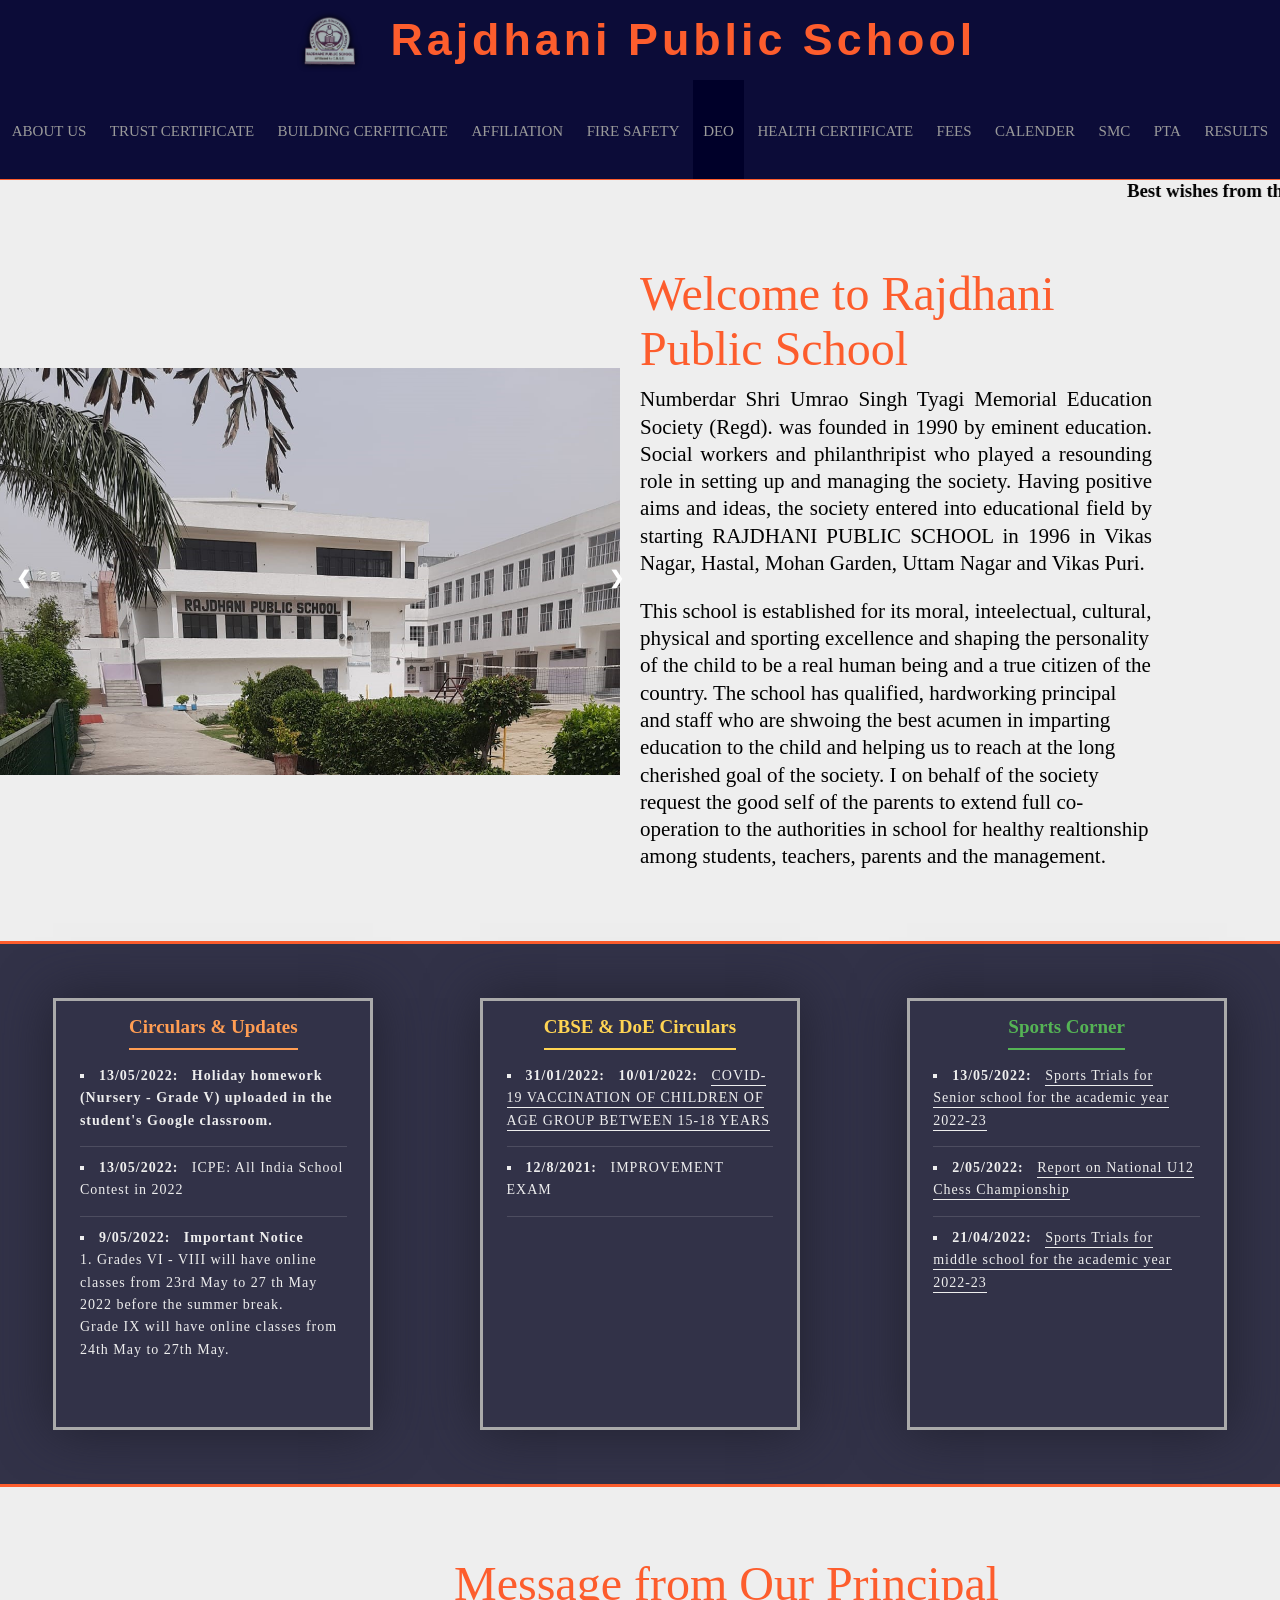
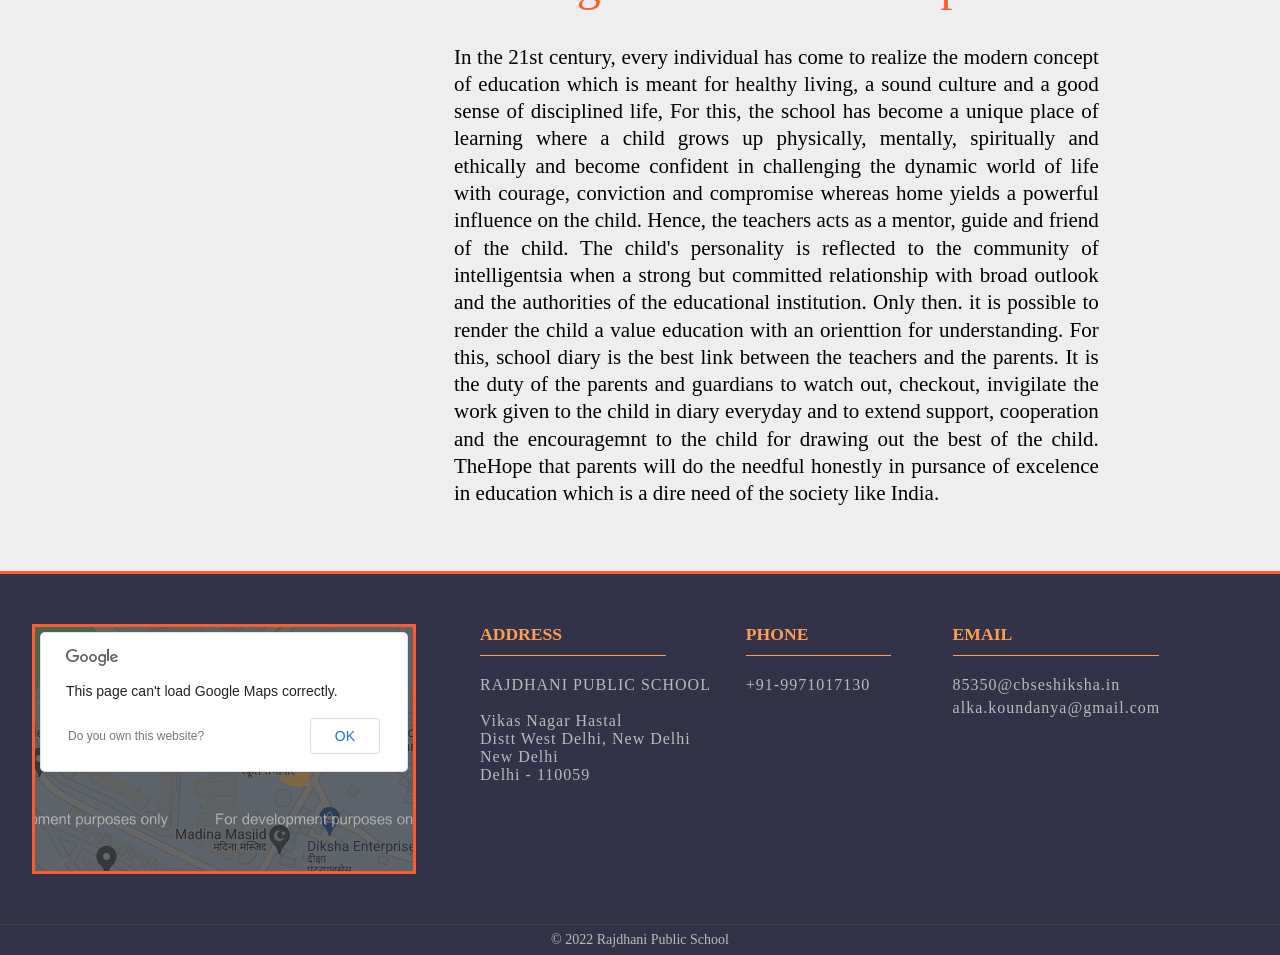
==== commit d3174d2b: "update it" ====
--- a/index.html
+++ b/index.html
@@ -410,7 +410,7 @@
         </section>
         <section class="bottom flex ios-safari-fix">
           <div class="image flex ios-safari-fix">
-            <img class="flex ios-safari-flex" src="./Sanskriti School_files/principal.jpeg" alt="Photo of Mrs. Richa Agnihotri, the Principal of Sanskriti School">
+            <!-- <img class="flex ios-safari-flex" src="./Sanskriti School_files/principal.jpeg" alt="Photo of Mrs. Richa Agnihotri, the Principal of Sanskriti School"> -->
           </div>
           <div class="message flex ios-safari-fix">
             <div class="container">
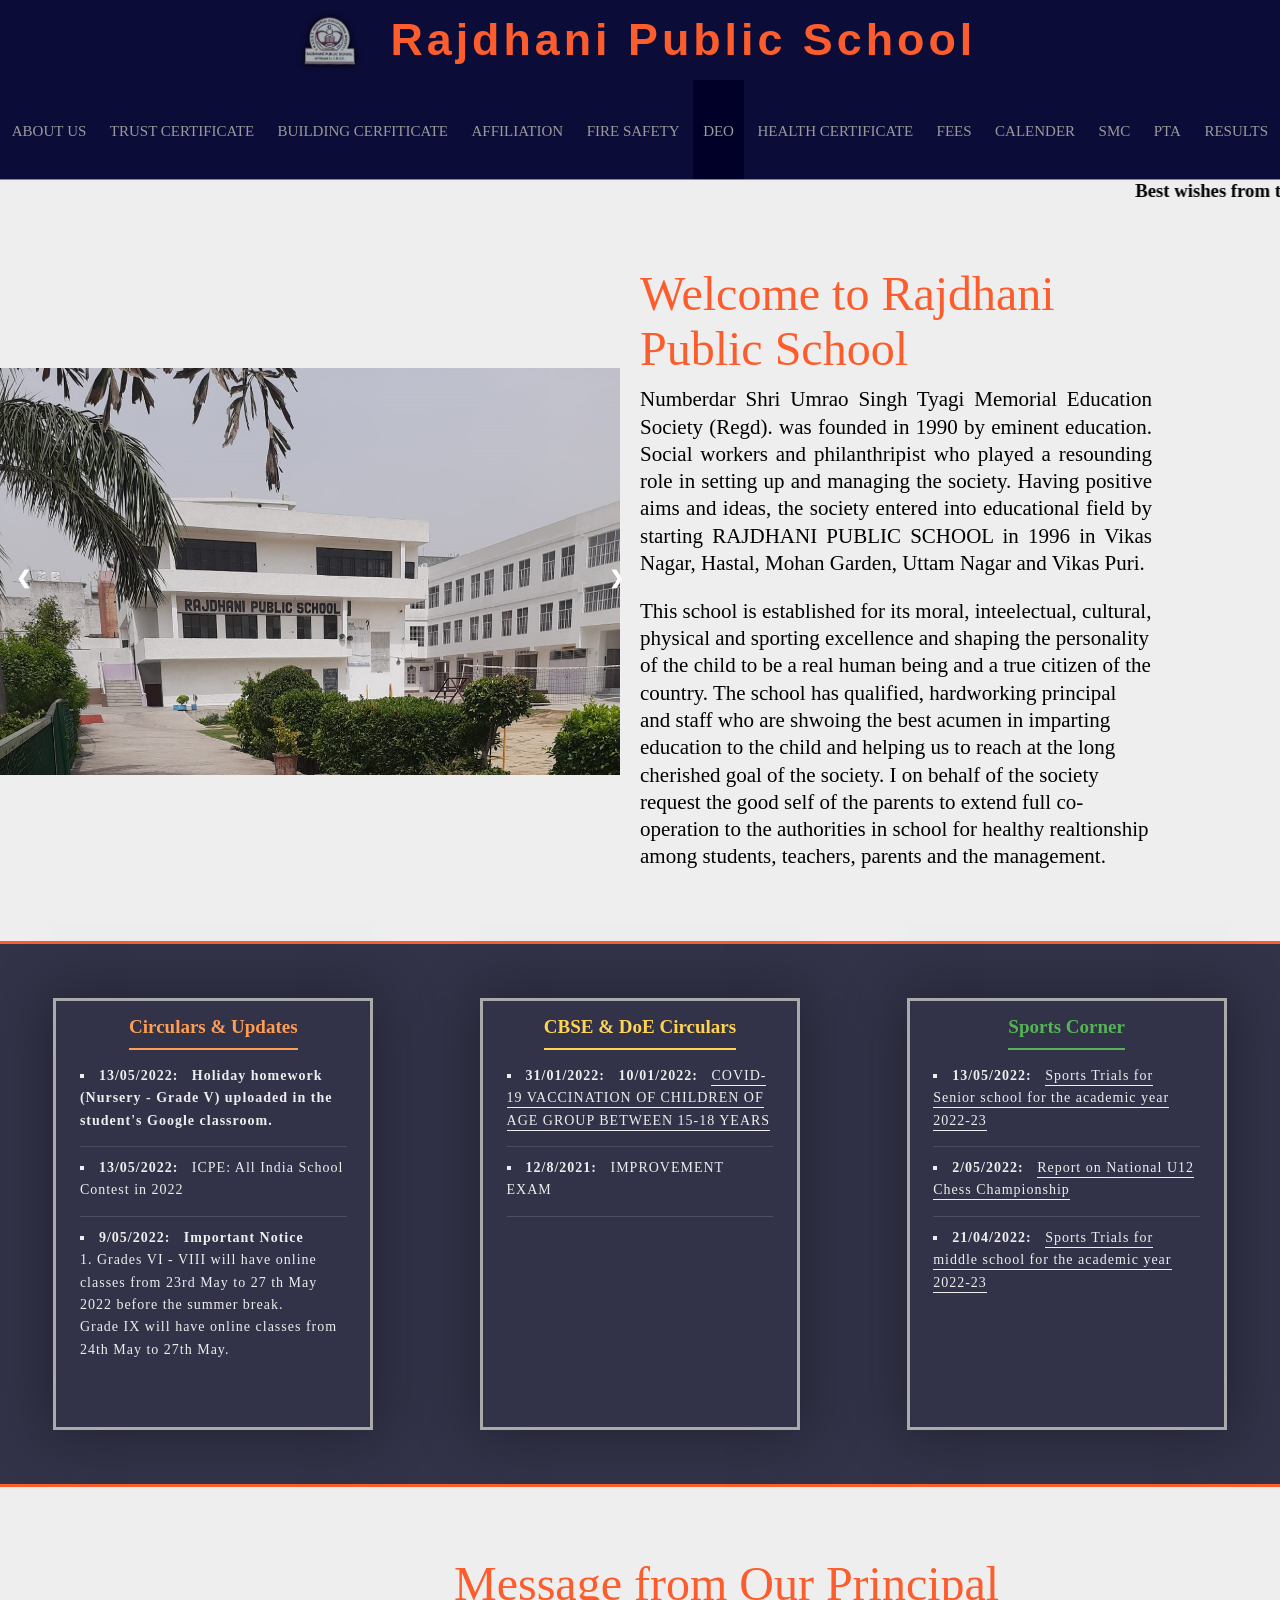
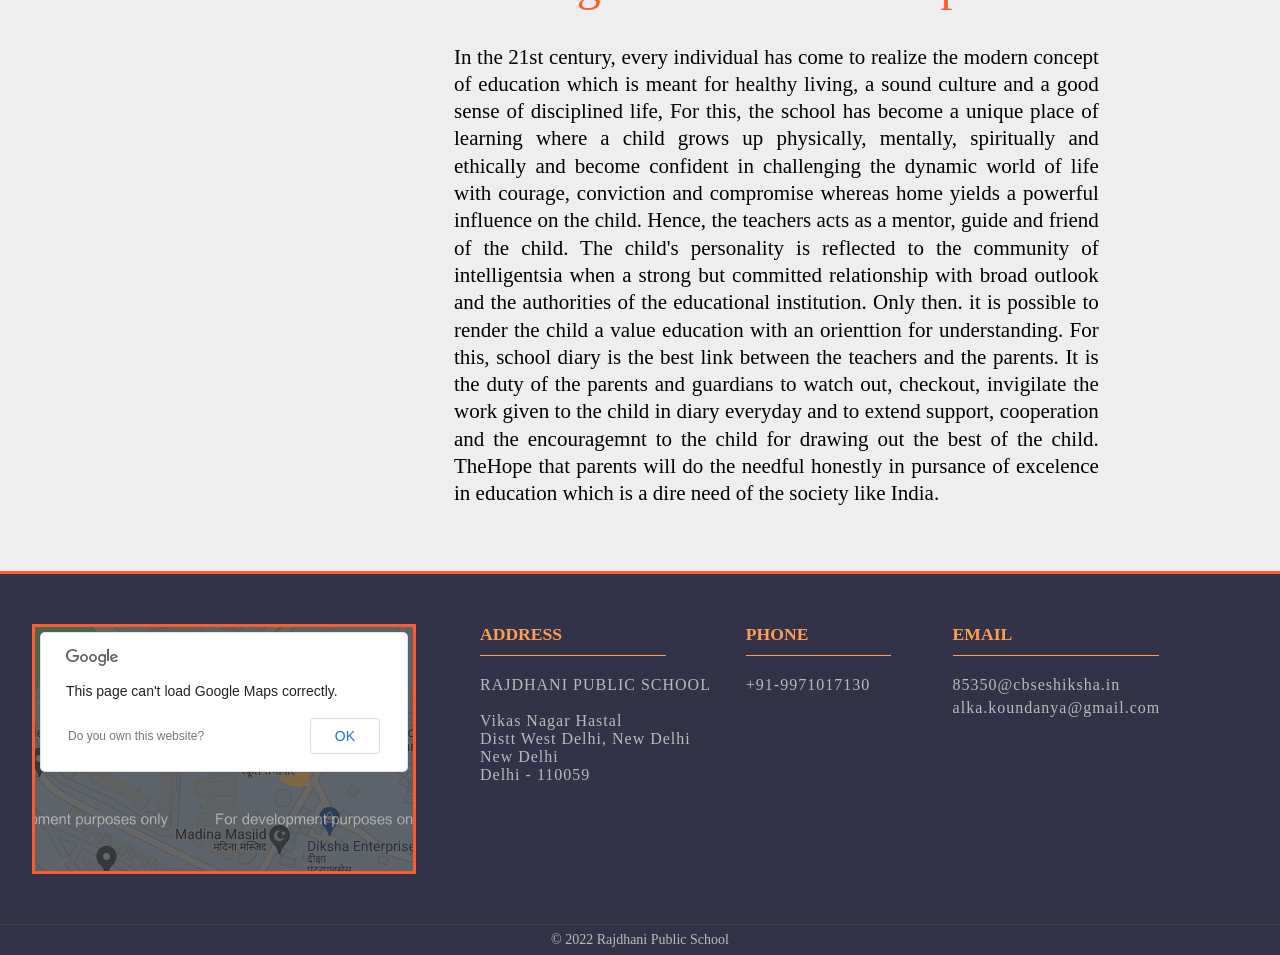
==== commit 58bbdc9f: "update the link" ====
--- a/index.html
+++ b/index.html
@@ -1,5 +1,5 @@
 <!DOCTYPE html>
-<!-- saved from url=(0034)http://www.sanskritischool.edu.in/ -->
+<!-- saved from url=(0034)https://www.rajdhanipublicschool.org/ -->
 <html lang="en"><head><meta http-equiv="Content-Type" content="text/html; charset=UTF-8"><style>.gm-control-active>img{box-sizing:content-box;display:none;left:50%;pointer-events:none;position:absolute;top:50%;transform:translate(-50%,-50%)}.gm-control-active>img:nth-child(1){display:block}.gm-control-active:hover>img:nth-child(1),.gm-control-active:active>img:nth-child(1),.gm-control-active:disabled>img:nth-child(1){display:none}.gm-control-active:hover>img:nth-child(2){display:block}.gm-control-active:active>img:nth-child(3){display:block}.gm-control-active:disabled>img:nth-child(4){display:block}
 </style><link type="text/css" rel="stylesheet" href="./Sanskriti School_files/css"><link type="text/css" rel="stylesheet" href="./Sanskriti School_files/css(1)"><style>.gm-ui-hover-effect{opacity:.6}.gm-ui-hover-effect:hover{opacity:1}.gm-ui-hover-effect>span{background-color:#000}@media (forced-colors:active),(prefers-contrast:more){.gm-ui-hover-effect>span{background-color:ButtonText}}
 </style><style>.gm-style .gm-style-cc a,.gm-style .gm-style-cc button,.gm-style .gm-style-cc span,.gm-style .gm-style-mtc div{font-size:10px;box-sizing:border-box}.gm-style .gm-style-cc a,.gm-style .gm-style-cc button,.gm-style .gm-style-cc span{outline-offset:3px}
@@ -10,21 +10,21 @@
     <meta lang="en">
     <meta name="viewport" content="width=device-width, initial-scale=1.0">
     <meta http-equiv="X-UA-Compatible" content="IE=edge">
-    <meta rel="canonical" href="http://www.sanskritischool.edu.in/">
+    <meta rel="canonical" href="https://www.rajdhanipublicschool.org/">
     <meta name="author" content=" ProjectBeta">
     <meta name="description" content="Sanskriti School is a public service oriented, non-profit organization, with the spouse of the serving Cabinet Secretary as its chairperson.">
     <meta name="keywords" content="sanskriti, school, chanakyapuri, new delhi, cbse, sanskriti school, richa agnihotri, abha sahgal">
     <meta name="theme-color" content="#0c0c38">
     <meta property="og:type" content="website">
     <meta property="og:title" content="Sanskriti School">
-    <meta property="og:url" content="http://www.sanskritischool.edu.in/">
+    <meta property="og:url" content="https://www.rajdhanipublicschool.org/">
     <meta property="og:locale" content="en_IN">
-    <meta property="og:image" content="http://www.sanskritischool.edu.in/assets/img/icons/logo.png">
+    <meta property="og:image" content="https://www.rajdhanipublicschool.org/assets/img/icons/logo.png">
     <meta property="og:description" content="Sanskriti School is a public service oriented, non-profit organization, with the spouse of the serving Cabinet Secretary as its chairperson.">
     <meta name="twitter:card" content="website">
     <meta name="twitter:title" content="Sanskriti School">
-    <meta name="twitter:site" content="http://www.sanskritischool.edu.in/">
-    <meta name="twitter:image" content="http://www.sanskritischool.edu.in/assets/img/icons/logo.png">
+    <meta name="twitter:site" content="https://www.rajdhanipublicschool.org/">
+    <meta name="twitter:image" content="https://www.rajdhanipublicschool.org/assets/img/icons/logo.png">
     <meta name="twitter:description" content="Sanskriti School is a public service oriented, non-profit organization, with the spouse of the serving Cabinet Secretary as its chairperson.">
     <meta name="msapplication-config" content="/assets/img/icons/browserconfig.xml">
     <link rel="stylesheet" href="./Sanskriti School_files/index.css">
@@ -300,7 +300,7 @@
     <div class="container">
       <section class="navigation flex" style="height: 20%;">
         <div class="header flex noselect" style="height: 50%;">
-          <a class="flex" href="http://www.sanskritischool.edu.in/">
+          <a class="flex" href="https://www.rajdhanipublicschool.org/">
             <img src="./Sanskriti School_files/logo.png" alt="School Logo">
             <h1 style="font-family:Arial, Helvetica, sans-serif">Rajdhani Public School</h1>
             </a>
@@ -323,7 +323,7 @@
       <section class="main" style="background:#eee">
    
 <!-- <marquee>
-<h3><a href="http://www.sanskritischool.edu.in/admissions/form-2022-2023" target="_blank">Common Registration Form 2022-2023</a></h3>
+<h3><a href="https://www.rajdhanipublicschool.org/admissions/form-2022-2023" target="_blank">Common Registration Form 2022-2023</a></h3>
         </marquee> -->
 <marquee>
 <h3>Best wishes from the RAJDHANI PUBLIC SCHOOL family to grades 10 and 12 (Academic Session 2021-22) for their Term 2 CBSE Board Examinations. All the best, students!</h3>
@@ -379,7 +379,7 @@
           <div class="news updates flex">
             <div class="updates-box">
               <div class="updates-top flex">
-                <a href="http://www.sanskritischool.edu.in/news/general">Circulars &amp; Updates</a>
+                <a href="https://www.rajdhanipublicschool.org/news/general">Circulars &amp; Updates</a>
               </div>
               <div class="updates-list"><li class="updates-item"><span>13/05/2022:&nbsp;&nbsp;&nbsp;</span><b>Holiday homework (Nursery - Grade V) uploaded in the student's Google classroom.</b></li><li class="updates-item"><span>13/05/2022:&nbsp;&nbsp;&nbsp;</span>ICPE: All India School Contest in 2022</a></li><li class="updates-item"><span>9/05/2022:&nbsp;&nbsp;&nbsp;</span><b>Important Notice</b><br>1. Grades VI - VIII will have online classes from 23rd May to 27 th May 2022 before the summer break.<br>Grade IX will have online classes from 24th May to 27th May. <br>2. Grades X and XII will continue with offline classes till 27th May 2022<br>3. Grade XI will join on 26th and 27th May 2022 in offline mode <br>4. Club day 1 scheduled  on 27 th May will now be held on 20th May 2022</li></div>
               <div class="updates-view-more flex">
@@ -466,7 +466,7 @@
         <div class="credits">
           <p>
             <span>© 2022
-              <a href="http://www.sanskritischool.edu.in/">Rajdhani Public School</a>
+              <a href="https://www.rajdhanipublicschool.org/">Rajdhani Public School</a>
           </p>
         </div>
         <script async="" src="./Sanskriti School_files/js(1)"></script>
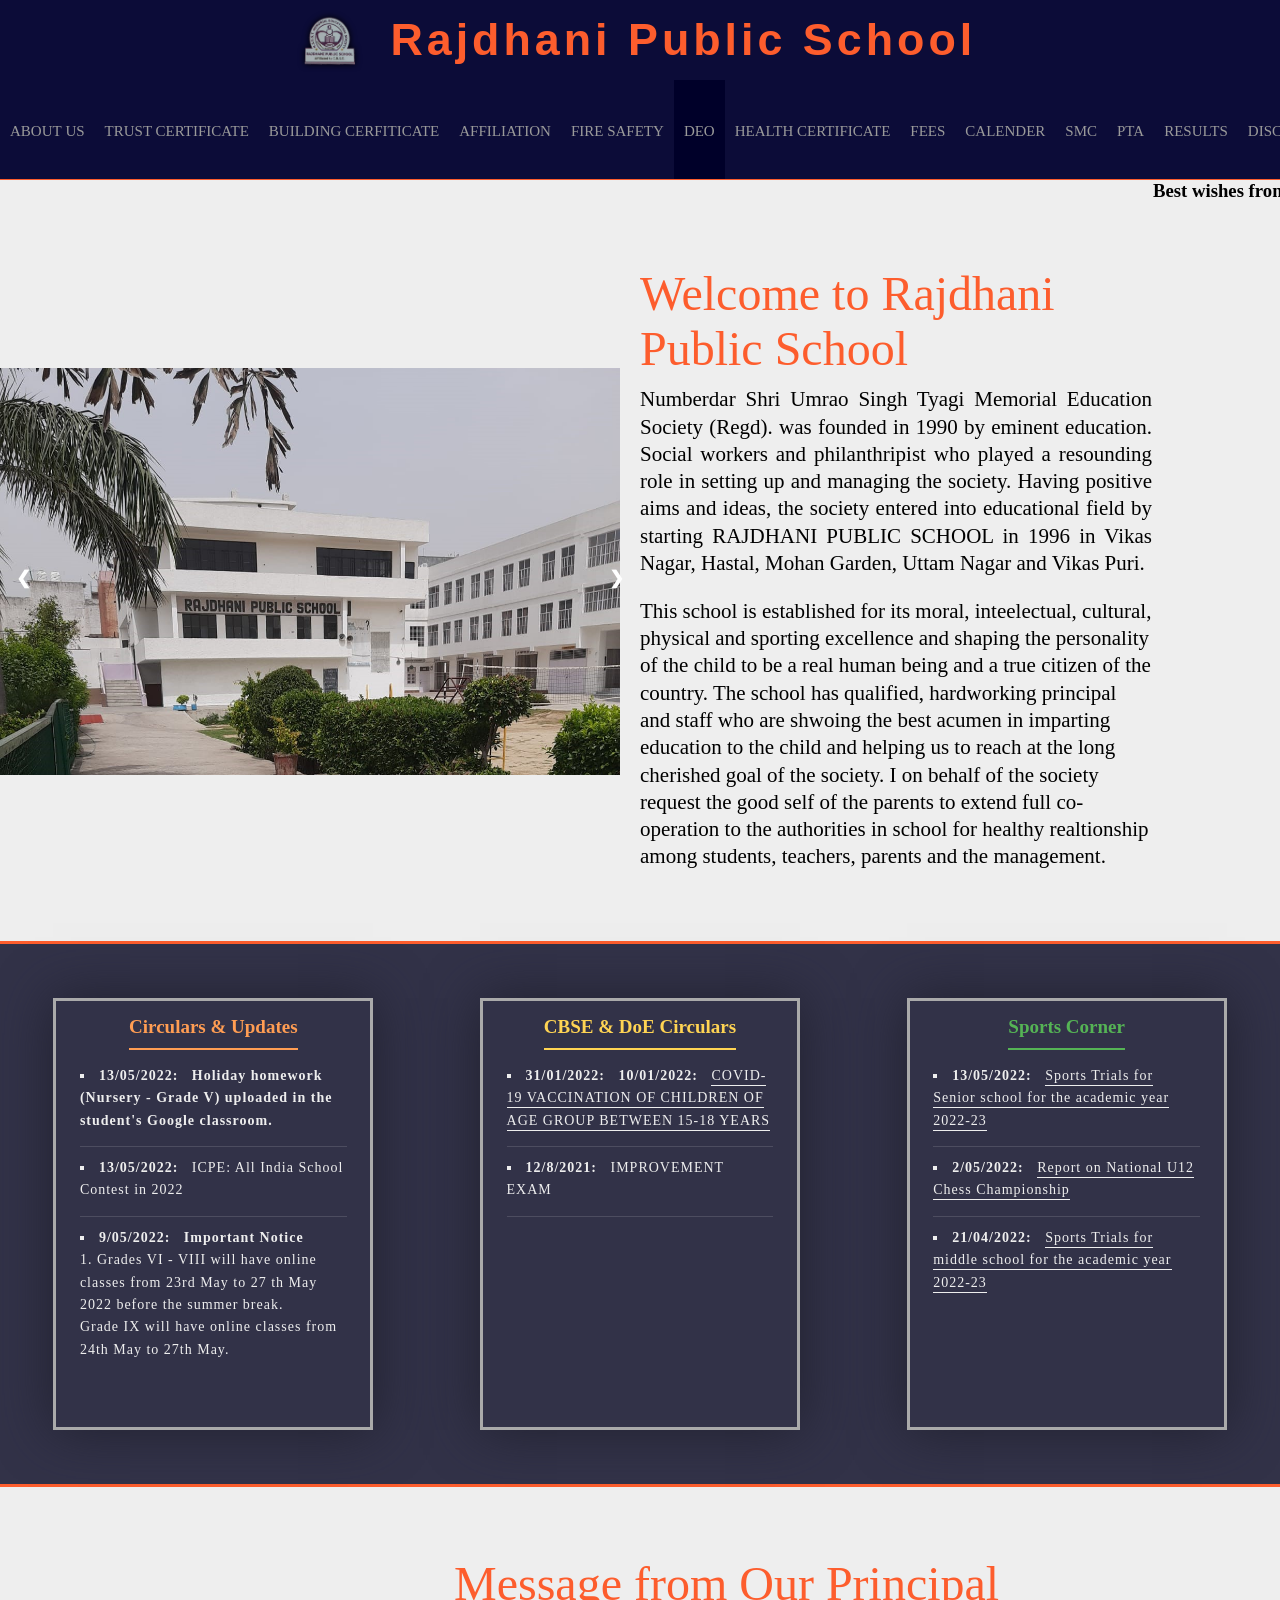
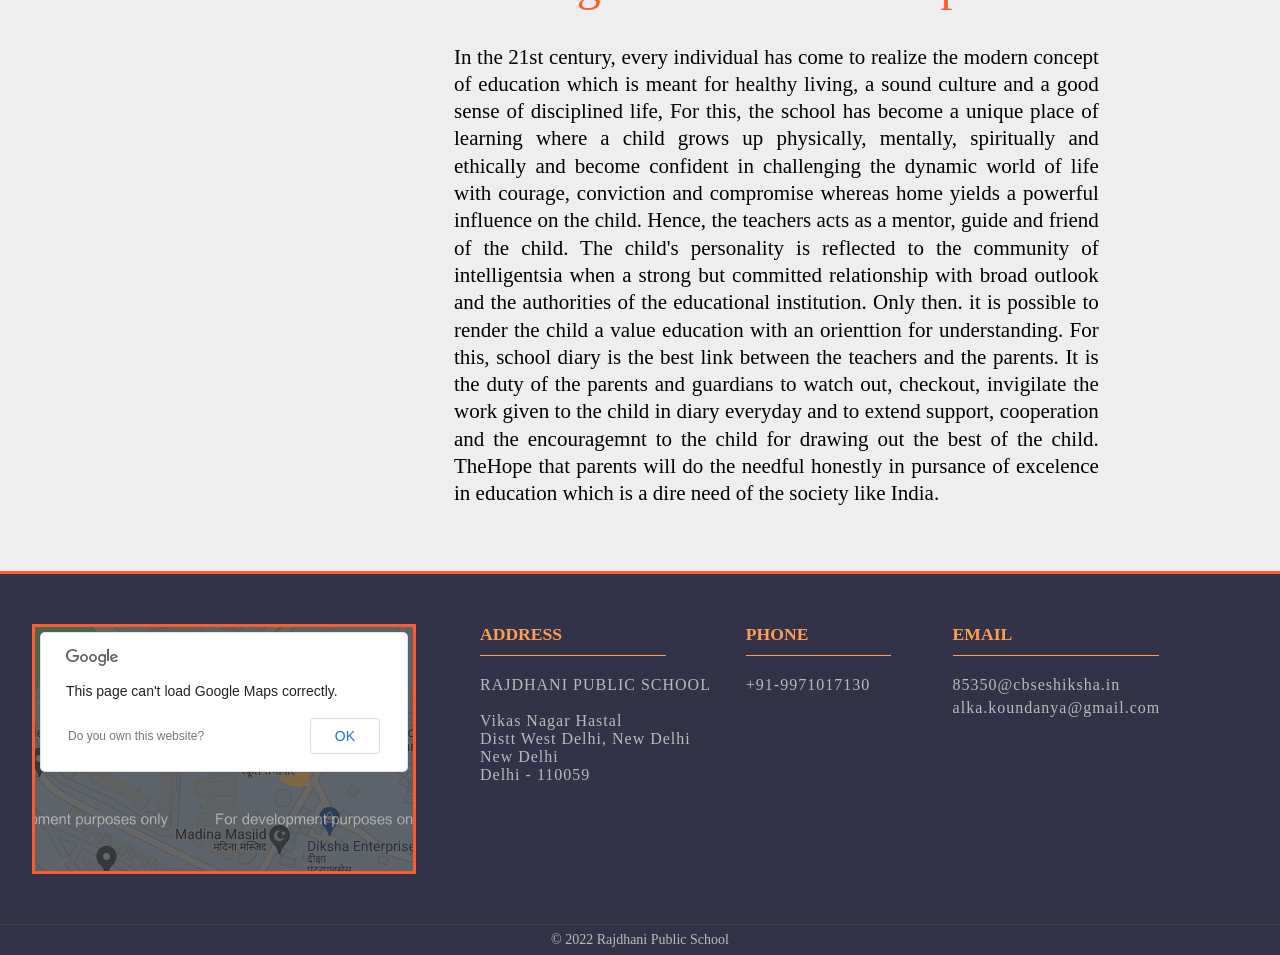
==== commit 1c732050: "disclosure" ====
--- a/index.html
+++ b/index.html
@@ -317,6 +317,8 @@
           <div class="link flex"><a class="flex" href="./listofsmc.html" target="_blank">SMC</a></div>
           <div class="link flex"><a class="flex" href="./listofpta.html" target="_blank">PTA</a></div>
           <div class="link flex"><a class="flex" href="./result.html" target="_blank">RESULTS</a></div>
+          <div class="link flex"><a class="flex" href="./disclosure.html" target="_blank">Disclosure</a></div>
+
         </div>
 
            </section>
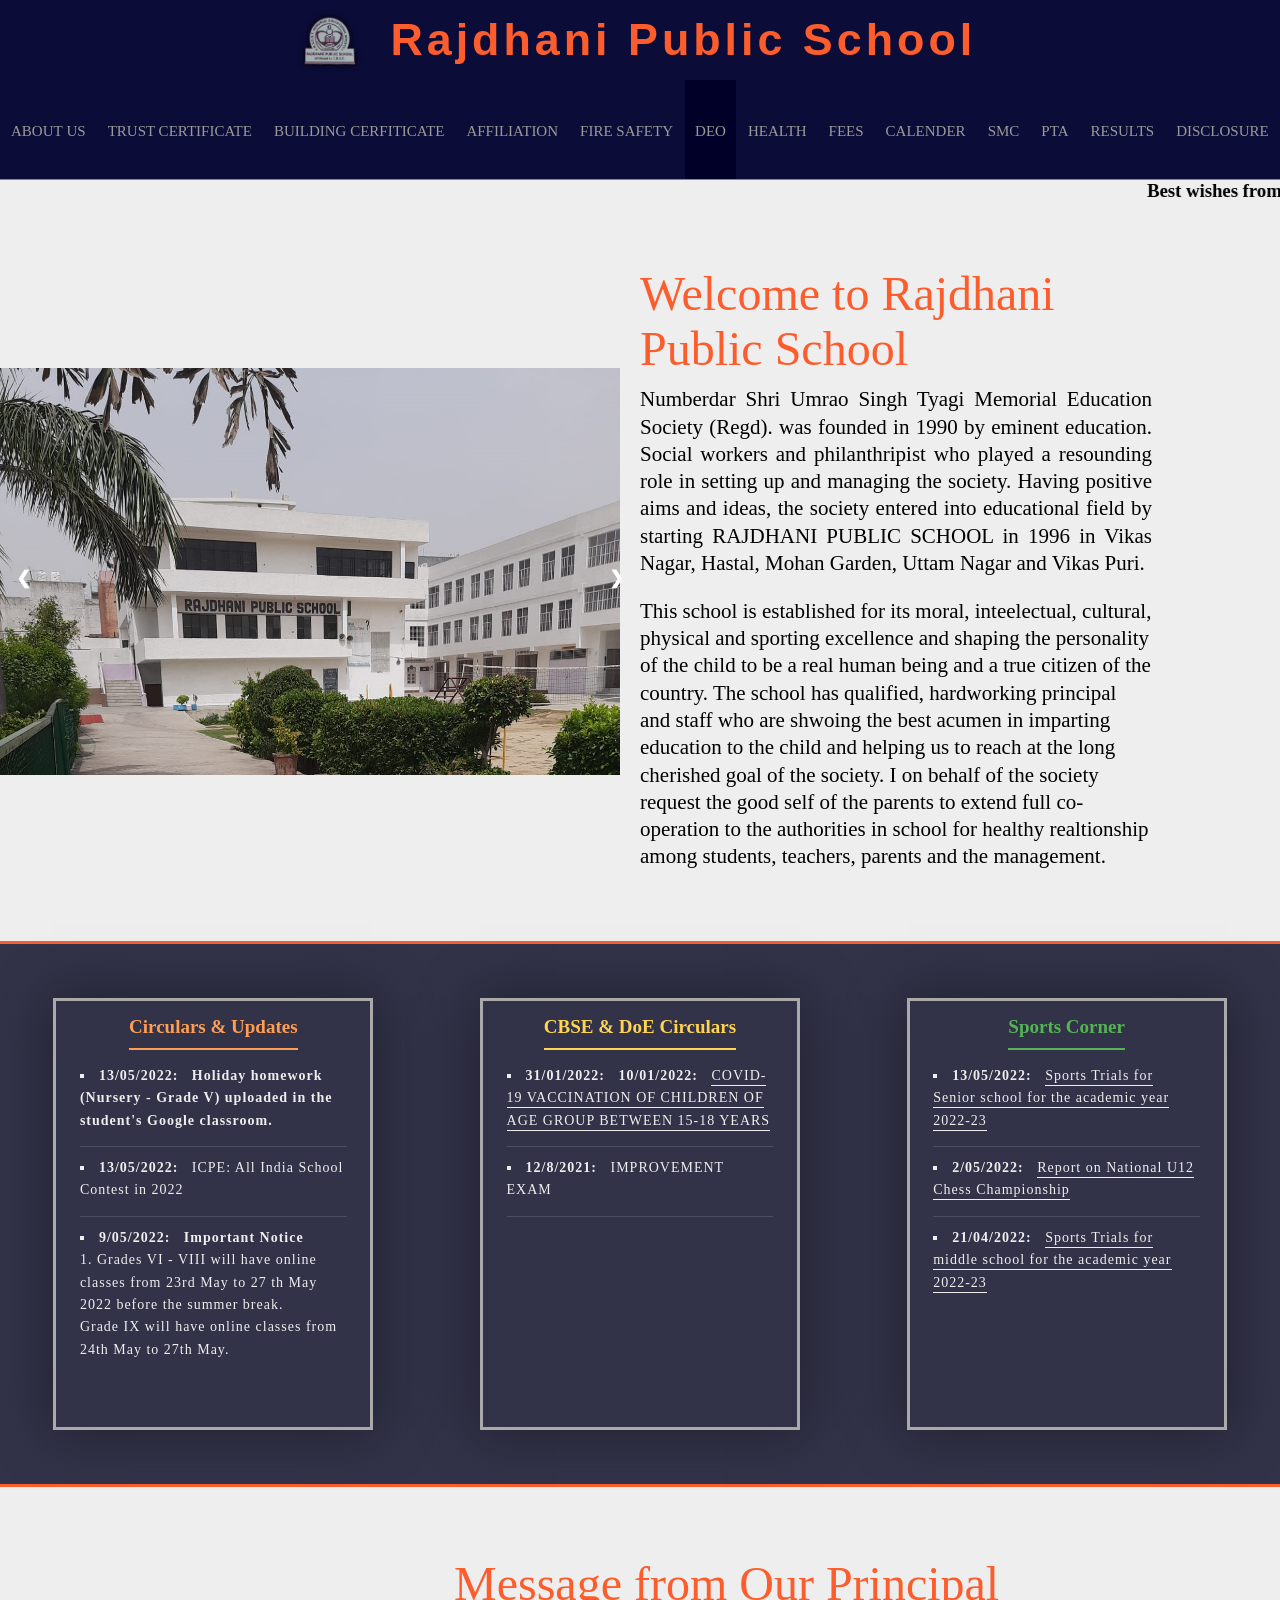
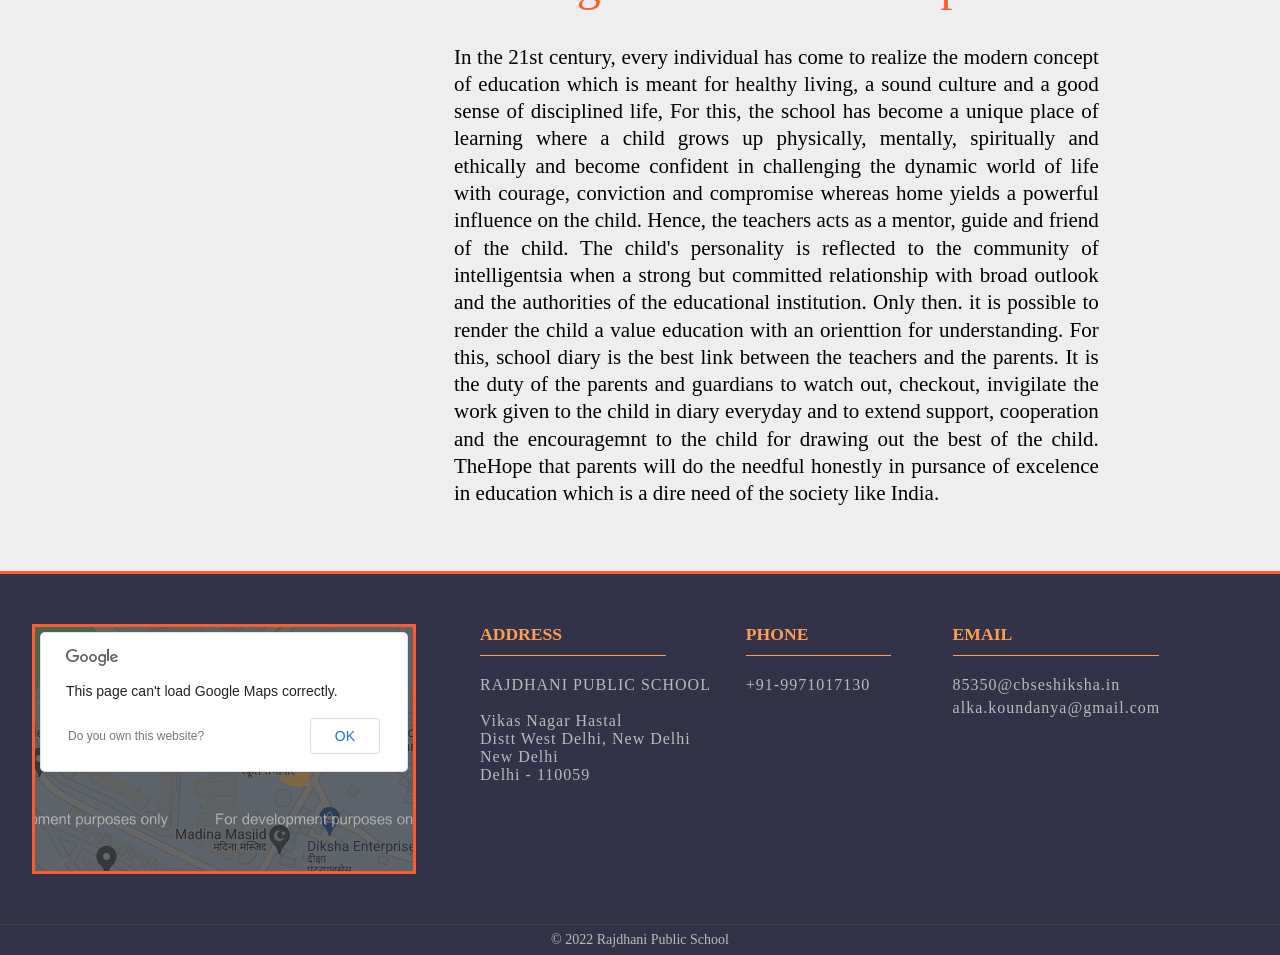
==== commit 53c12ccd: "update" ====
--- a/index.html
+++ b/index.html
@@ -311,7 +311,7 @@
           <div class="link flex infrastructure" style="background: inherit;"><a class="flex" href="./buildingcertificate.html">Building Cerfiticate</a></div>
           <div class="link flex infrastructure" style="background: inherit;"><a class="flex" href="./affiliationcertificate.html">Affiliation</a></div>
           <div class="link flex community-service" style="background: inherit;"><a class="flex" href="./firecertificate.html">Fire Safety</a></div>
-          <div class="link flex e-mag" style="background: rgb(0, 0, 41);"><a class="flex" href="./deocertificate.html">DEO</a></div><div class="link flex"><a class="flex" href="./waterhealthcertificate.html" target="_blank">Health Certificate</a></div>
+          <div class="link flex e-mag" style="background: rgb(0, 0, 41);"><a class="flex" href="./deocertificate.html">DEO</a></div><div class="link flex"><a class="flex" href="./waterhealthcertificate.html" target="_blank">Health</a></div>
           <div class="link flex"><a class="flex" href="./fees.html" target="_blank">Fees</a></div>
           <div class="link flex"><a class="flex" href="./academiccalender.html" target="_blank">Calender</a></div>
           <div class="link flex"><a class="flex" href="./listofsmc.html" target="_blank">SMC</a></div>
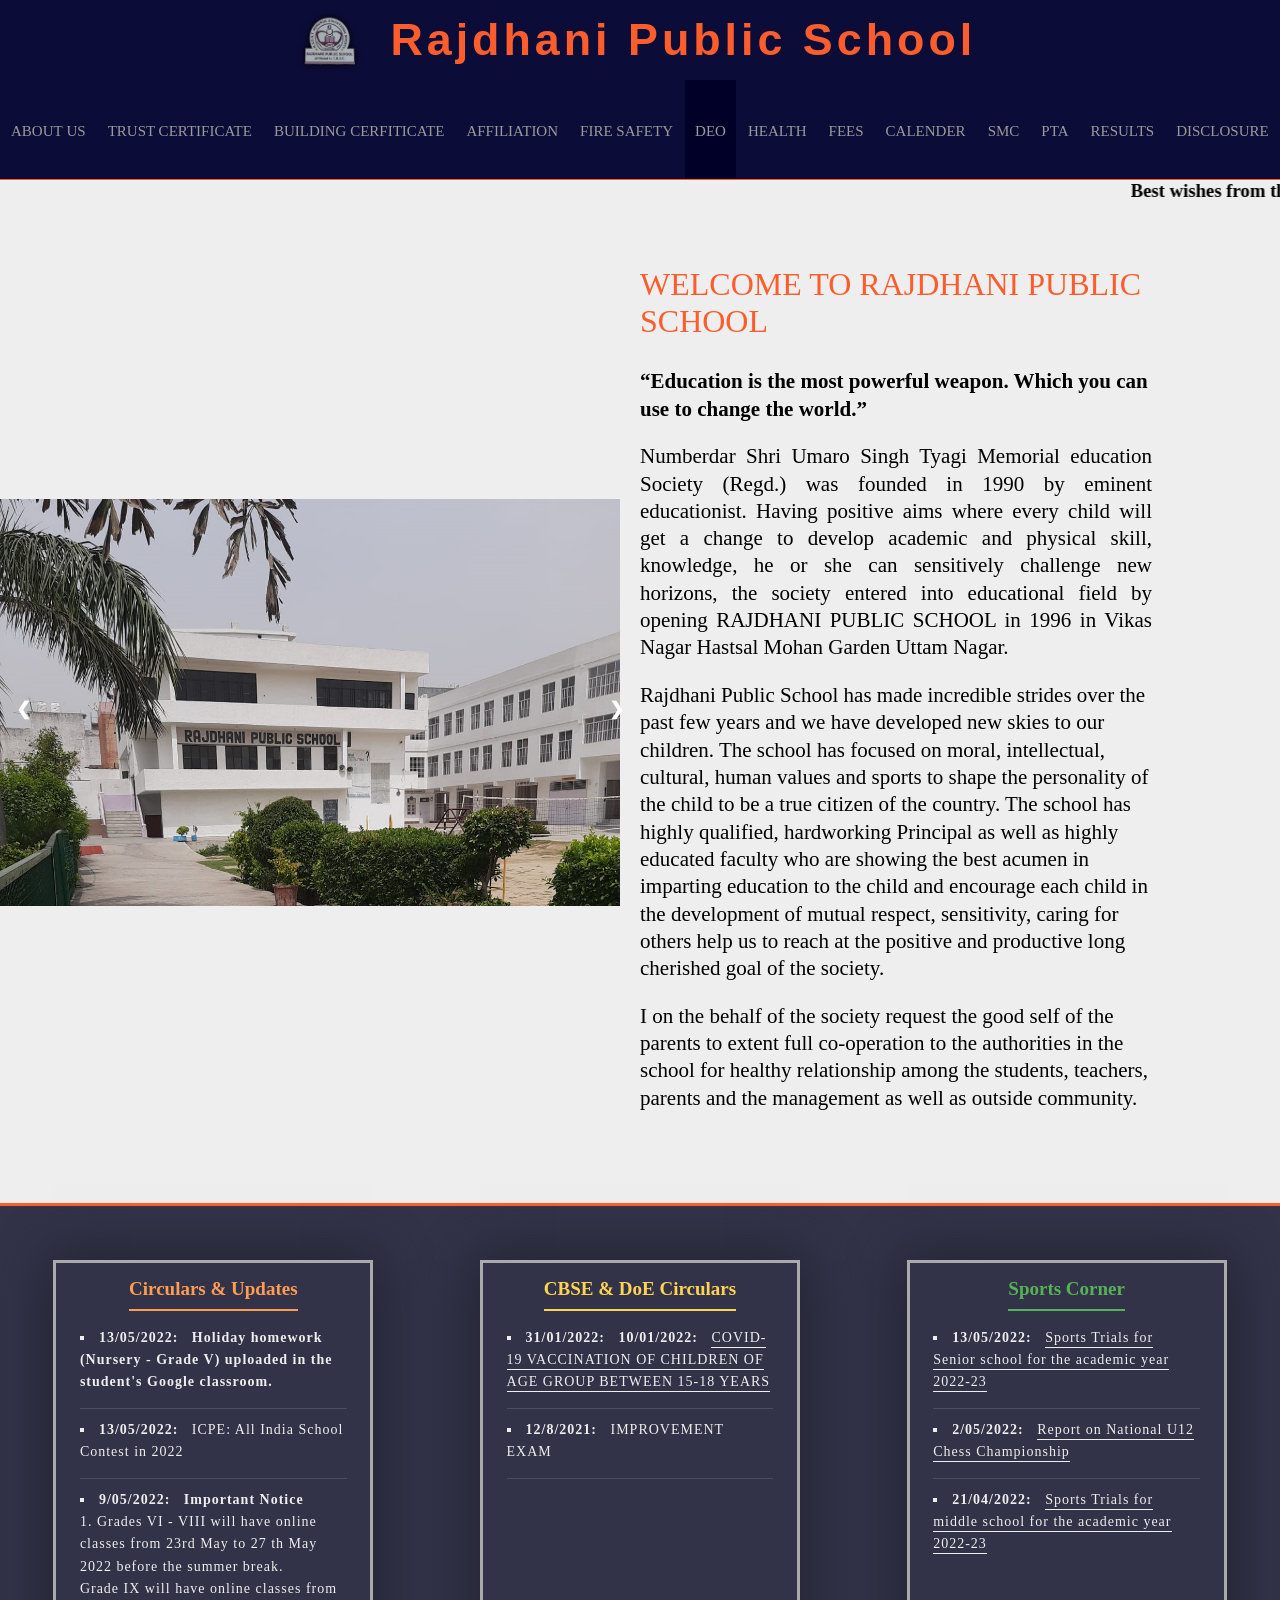
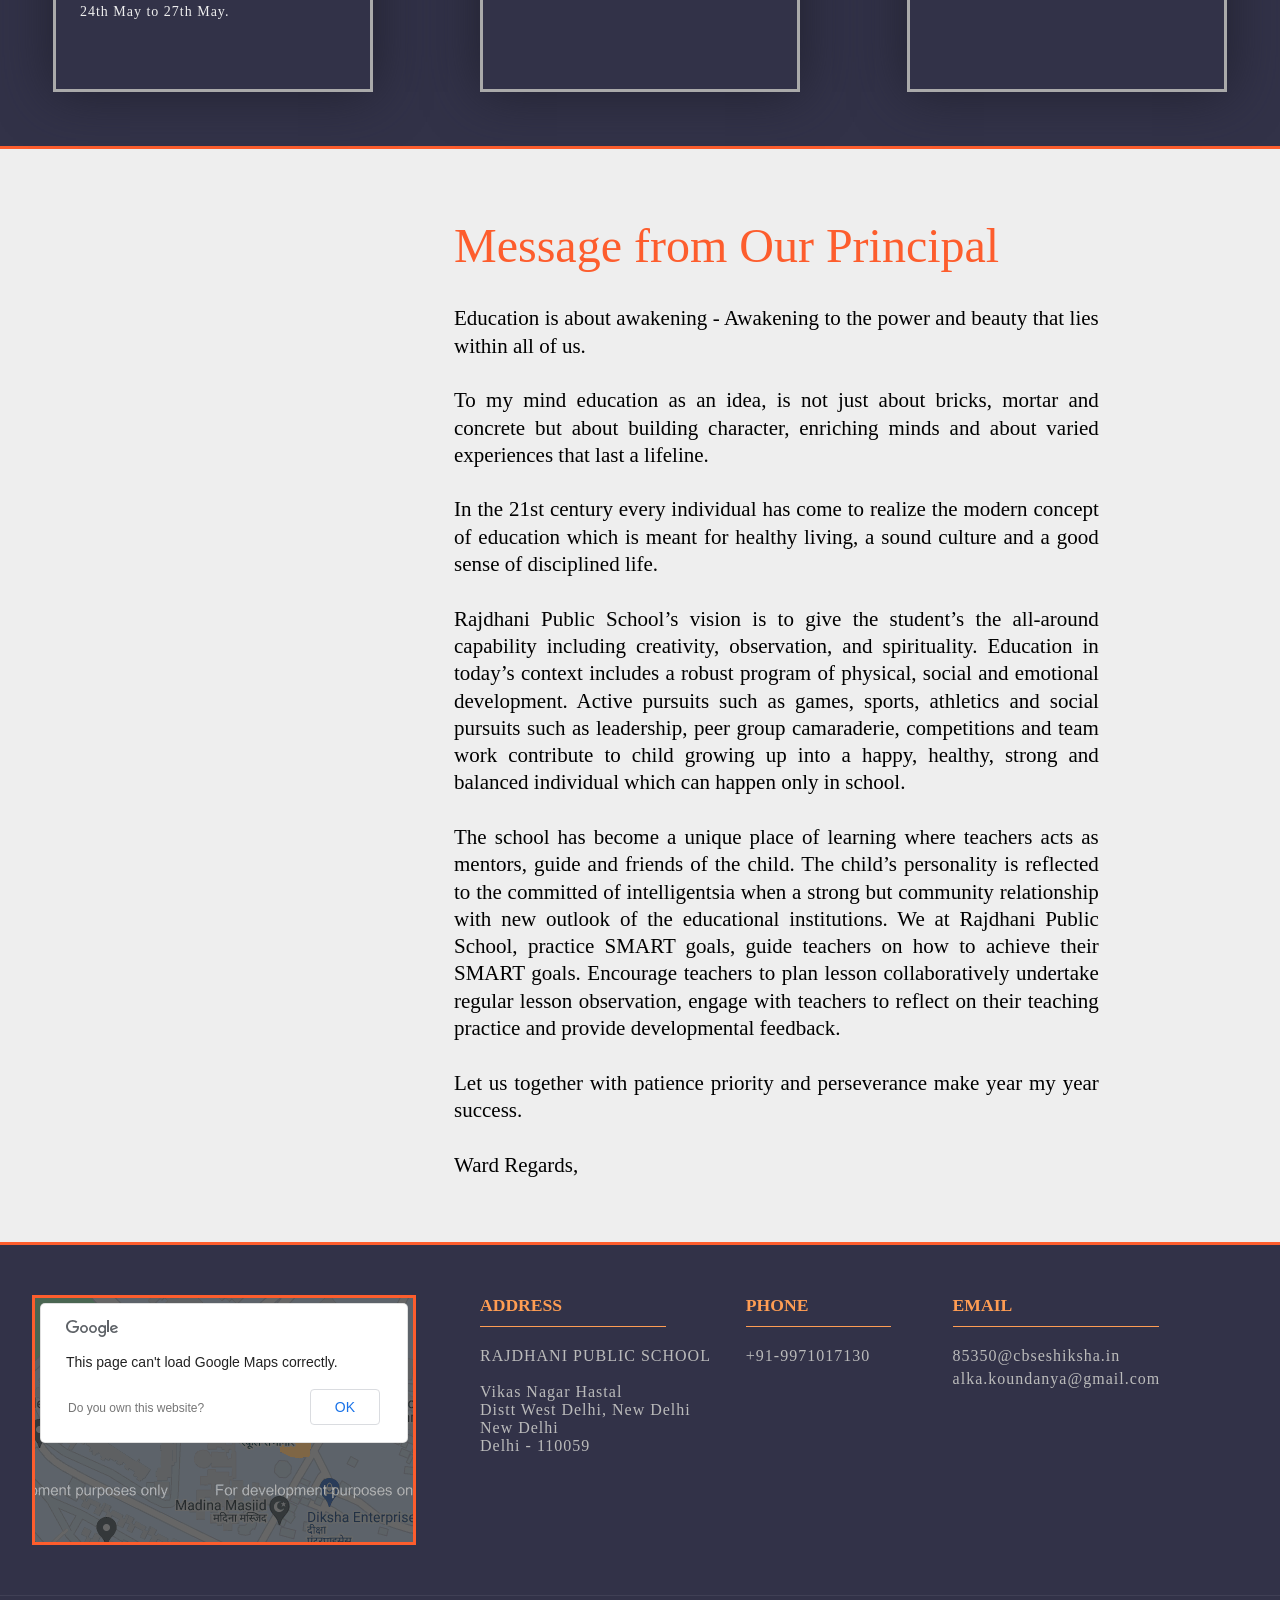
==== commit 73598255: "update the master index" ====
--- a/index.html
+++ b/index.html
@@ -371,9 +371,12 @@
           <div class="welcome flex ios-safari-fix">
 
             <div class="container">
-              <h1 style="font-size:3rem;">Welcome to Rajdhani Public School</h1>
-              <p align="Justify">Numberdar Shri Umrao Singh Tyagi Memorial Education Society (Regd). was founded in 1990 by eminent education. Social workers and philanthripist who played a resounding role in setting up and managing the society. Having positive aims and ideas, the society entered into educational field by starting RAJDHANI PUBLIC SCHOOL in 1996 in Vikas Nagar, Hastal, Mohan Garden, Uttam Nagar and Vikas Puri. </p>
-              <p>This school is established for its moral, inteelectual, cultural, physical and sporting excellence and shaping the personality of the child to be a real human being and a true citizen of the country. The school has qualified, hardworking principal and staff who are shwoing the best acumen in imparting education to the child and helping us to reach at the long cherished goal of the society. I on behalf of the society request the good self of the parents to extend full co-operation to the authorities in school for healthy realtionship among students, teachers, parents and the management.</p>              
+              <h1 style="font-size:2rem;">WELCOME TO RAJDHANI PUBLIC SCHOOL</h1><br>
+              <p><b>“Education is the most powerful weapon. Which you can use to change the world.”</b> </p>
+              <p align="Justify">Numberdar Shri Umaro Singh Tyagi Memorial education Society (Regd.) was founded in 1990 by eminent educationist. Having positive aims where every child will get a change to develop academic and physical skill, knowledge, he or she can sensitively challenge new horizons, the society entered into educational field by opening RAJDHANI PUBLIC SCHOOL in 1996 in Vikas Nagar Hastsal Mohan Garden Uttam Nagar.</p>
+              <p>Rajdhani Public School has made incredible strides over the past few years and we have developed new skies to our children. The school has focused on moral, intellectual, cultural, human values and sports to shape the personality of the child to be a true citizen of the country. The school has highly qualified, hardworking Principal as well as highly educated faculty who are showing the best acumen in imparting education to the child and encourage each child in the development of mutual respect, sensitivity, caring for others help us to reach at the positive and productive long cherished  goal of the society.</p>         
+              <p>I on the behalf of the society request the good self of the parents to extent full co-operation to the authorities in the school for healthy relationship among the students, teachers, parents and the management as well as outside community.</p>     
+              <p></p>
             </div>
           </div>
         </section>
@@ -418,8 +421,23 @@
             <div class="container">
               <h1>Message from Our Principal</h1>
               <p align="Justify">
-                 In the 21st century, every individual has come to realize the modern concept of education which is meant for healthy living, a sound culture and a good sense of disciplined life, For this, the school has become a unique place of learning where a child grows up physically, mentally, spiritually and ethically and become confident in challenging the dynamic world of life with courage, conviction and compromise whereas home yields a powerful influence on the child. Hence, the teachers acts as a mentor, guide and friend of the child. The child's personality is reflected to the community of intelligentsia when a strong but committed relationship with broad outlook and the authorities of the educational institution. Only then. it is possible to render the child a value education with an orienttion for understanding. For this, school diary is the best link between the teachers and the parents. It is the duty of the parents and guardians to watch out, checkout, invigilate the work given to the child in diary everyday and to extend support, cooperation and the encouragemnt to the child for drawing out the best of the child. TheHope that parents will do the needful honestly in pursance of excelence in education which is a dire need of the society like India.
+                Education is about awakening - Awakening to the power and beauty that lies within all of us.
+                <br><br>
+                To my mind education as an idea, is not just about bricks, mortar and concrete but about building character, enriching minds and about varied experiences that last a lifeline.
+                <br><br>
+In the 21st century every individual has come to realize the modern concept of education which is meant for healthy living, a sound culture and a good sense of disciplined life.
+<br><br>
+Rajdhani Public School’s vision is to give the student’s the all-around capability including creativity, observation, and spirituality. Education in today’s context includes a robust program of physical, social and emotional development. Active pursuits such as games, sports, athletics and social pursuits such as leadership, peer group camaraderie, competitions and team work contribute to child growing up into a happy, healthy, strong and balanced individual which can happen only in school. 
+<br><br>
+		The school has become a unique place of learning where teachers acts as mentors, guide and friends of the child. The child’s personality is reflected to the committed of intelligentsia when a strong but community relationship with new outlook of the educational institutions.
+		We at Rajdhani Public School, practice SMART goals, guide teachers on how to achieve their SMART goals. Encourage teachers to plan lesson collaboratively undertake regular lesson observation, engage with teachers to reflect on their teaching practice and provide developmental feedback.
+    <br><br>
+		Let us together with patience priority and perseverance make year my year success. 
+<br><br>
+Ward Regards,
+
               </p>
+            
             </div>
           </div>
         </section>
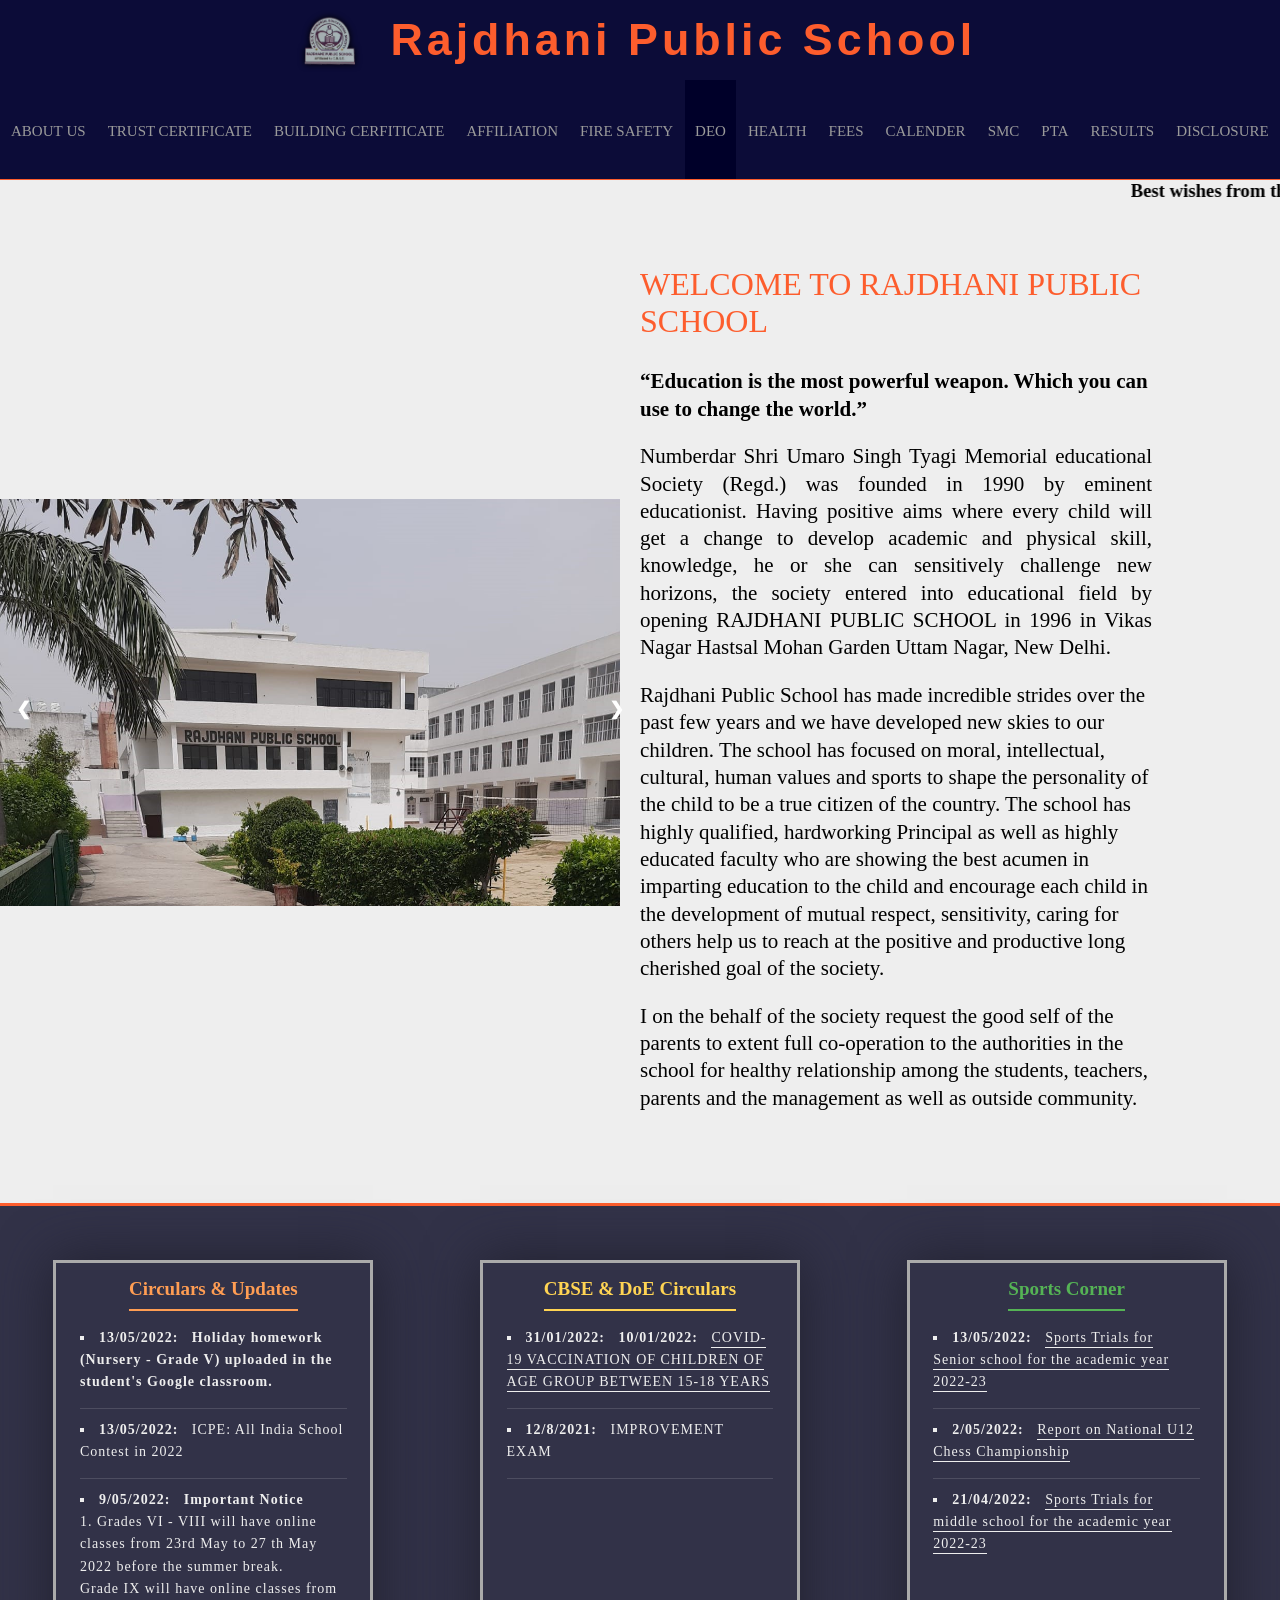
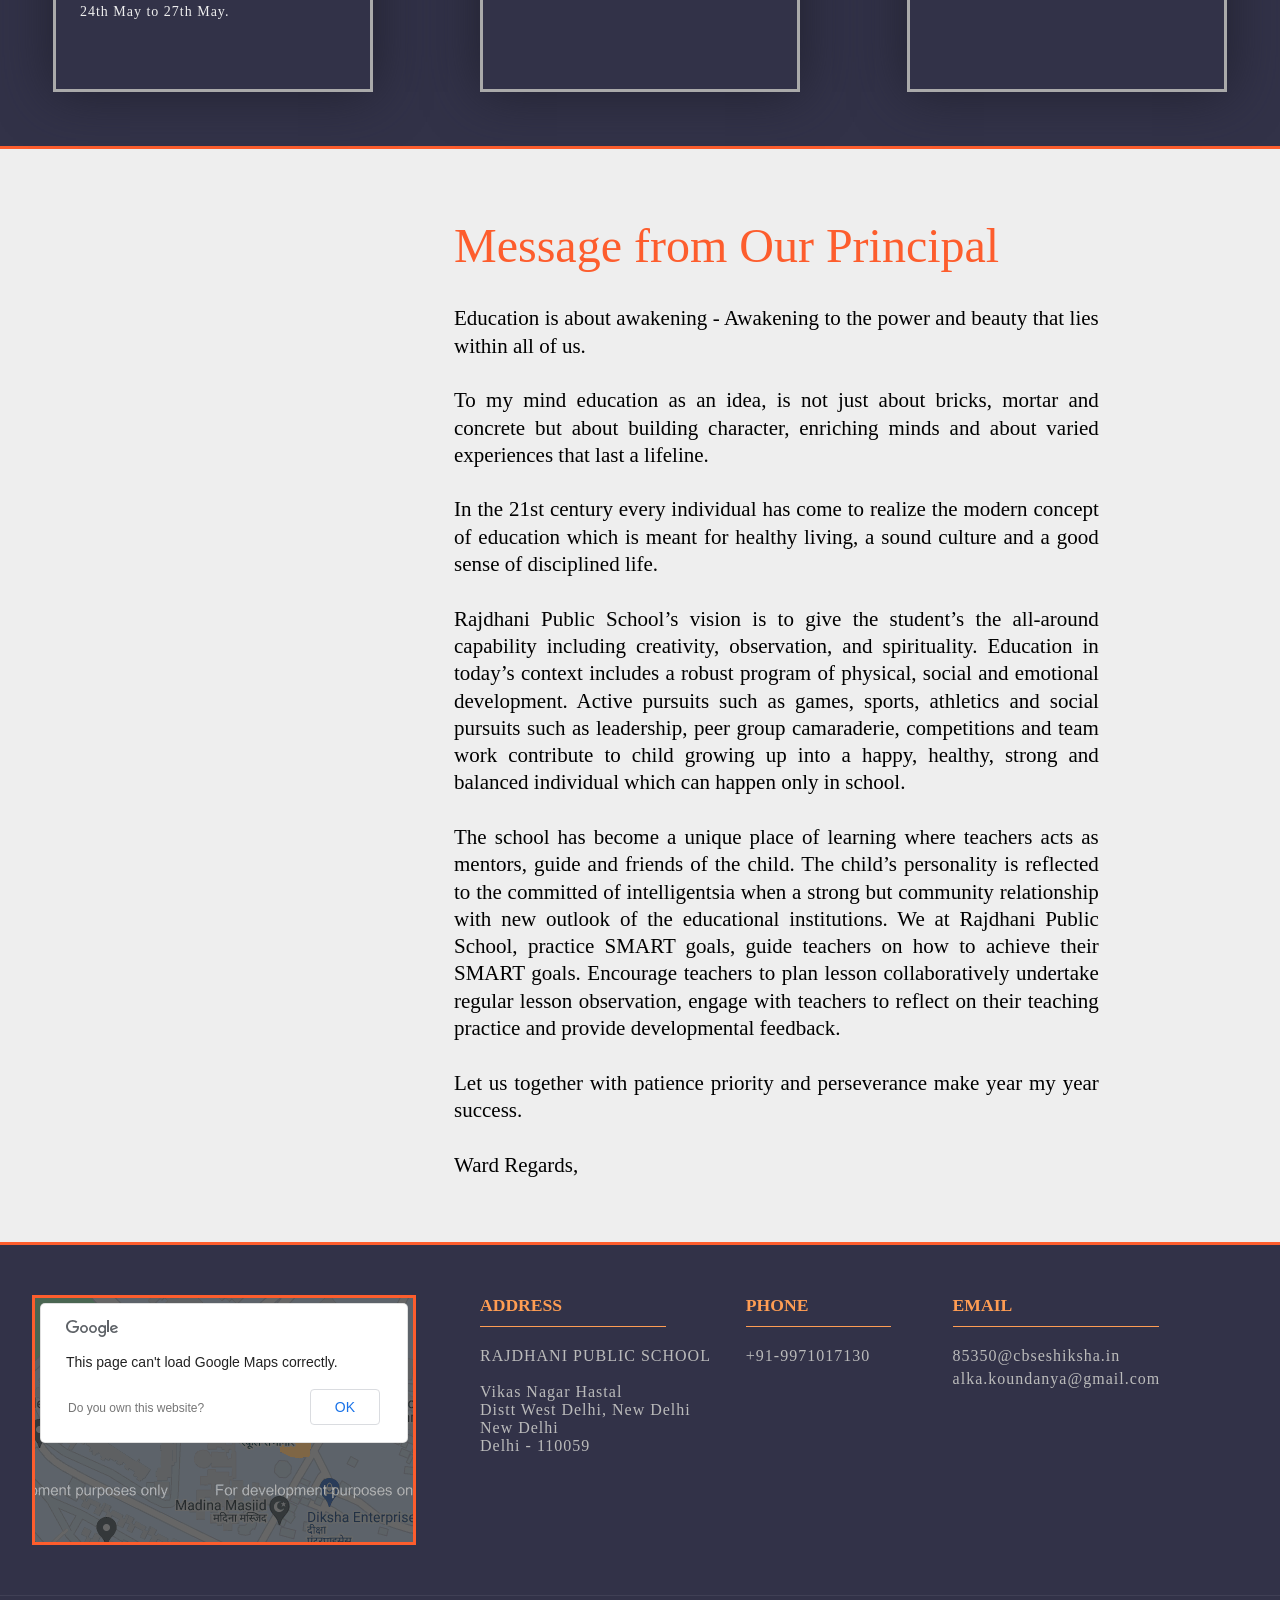
==== commit 76b01f49: "update" ====
--- a/index.html
+++ b/index.html
@@ -373,7 +373,7 @@
             <div class="container">
               <h1 style="font-size:2rem;">WELCOME TO RAJDHANI PUBLIC SCHOOL</h1><br>
               <p><b>“Education is the most powerful weapon. Which you can use to change the world.”</b> </p>
-              <p align="Justify">Numberdar Shri Umaro Singh Tyagi Memorial education Society (Regd.) was founded in 1990 by eminent educationist. Having positive aims where every child will get a change to develop academic and physical skill, knowledge, he or she can sensitively challenge new horizons, the society entered into educational field by opening RAJDHANI PUBLIC SCHOOL in 1996 in Vikas Nagar Hastsal Mohan Garden Uttam Nagar.</p>
+              <p align="Justify">Numberdar Shri Umaro Singh Tyagi Memorial educational Society (Regd.) was founded in 1990 by eminent educationist. Having positive aims where every child will get a change to develop academic and physical skill, knowledge, he or she can sensitively challenge new horizons, the society entered into educational field by opening RAJDHANI PUBLIC SCHOOL in 1996 in Vikas Nagar Hastsal Mohan Garden Uttam Nagar, New Delhi.</p>
               <p>Rajdhani Public School has made incredible strides over the past few years and we have developed new skies to our children. The school has focused on moral, intellectual, cultural, human values and sports to shape the personality of the child to be a true citizen of the country. The school has highly qualified, hardworking Principal as well as highly educated faculty who are showing the best acumen in imparting education to the child and encourage each child in the development of mutual respect, sensitivity, caring for others help us to reach at the positive and productive long cherished  goal of the society.</p>         
               <p>I on the behalf of the society request the good self of the parents to extent full co-operation to the authorities in the school for healthy relationship among the students, teachers, parents and the management as well as outside community.</p>     
               <p></p>
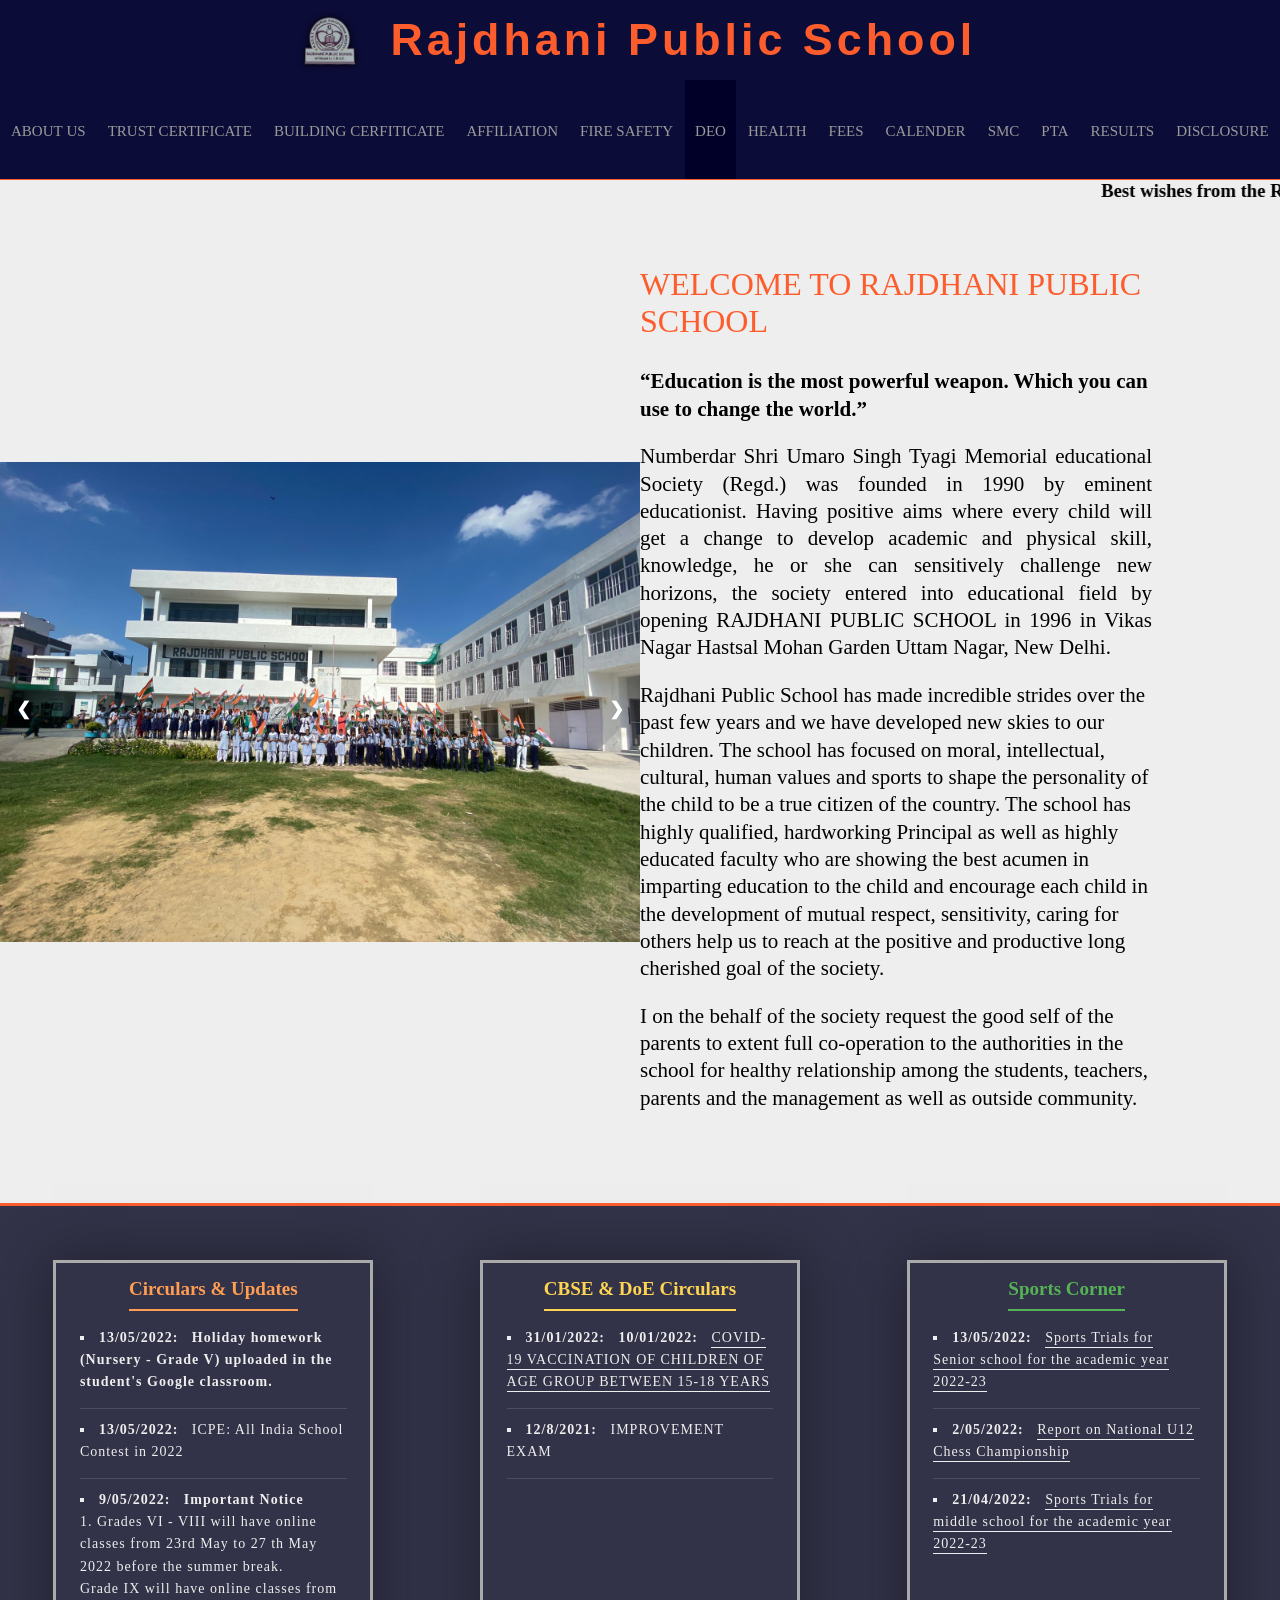
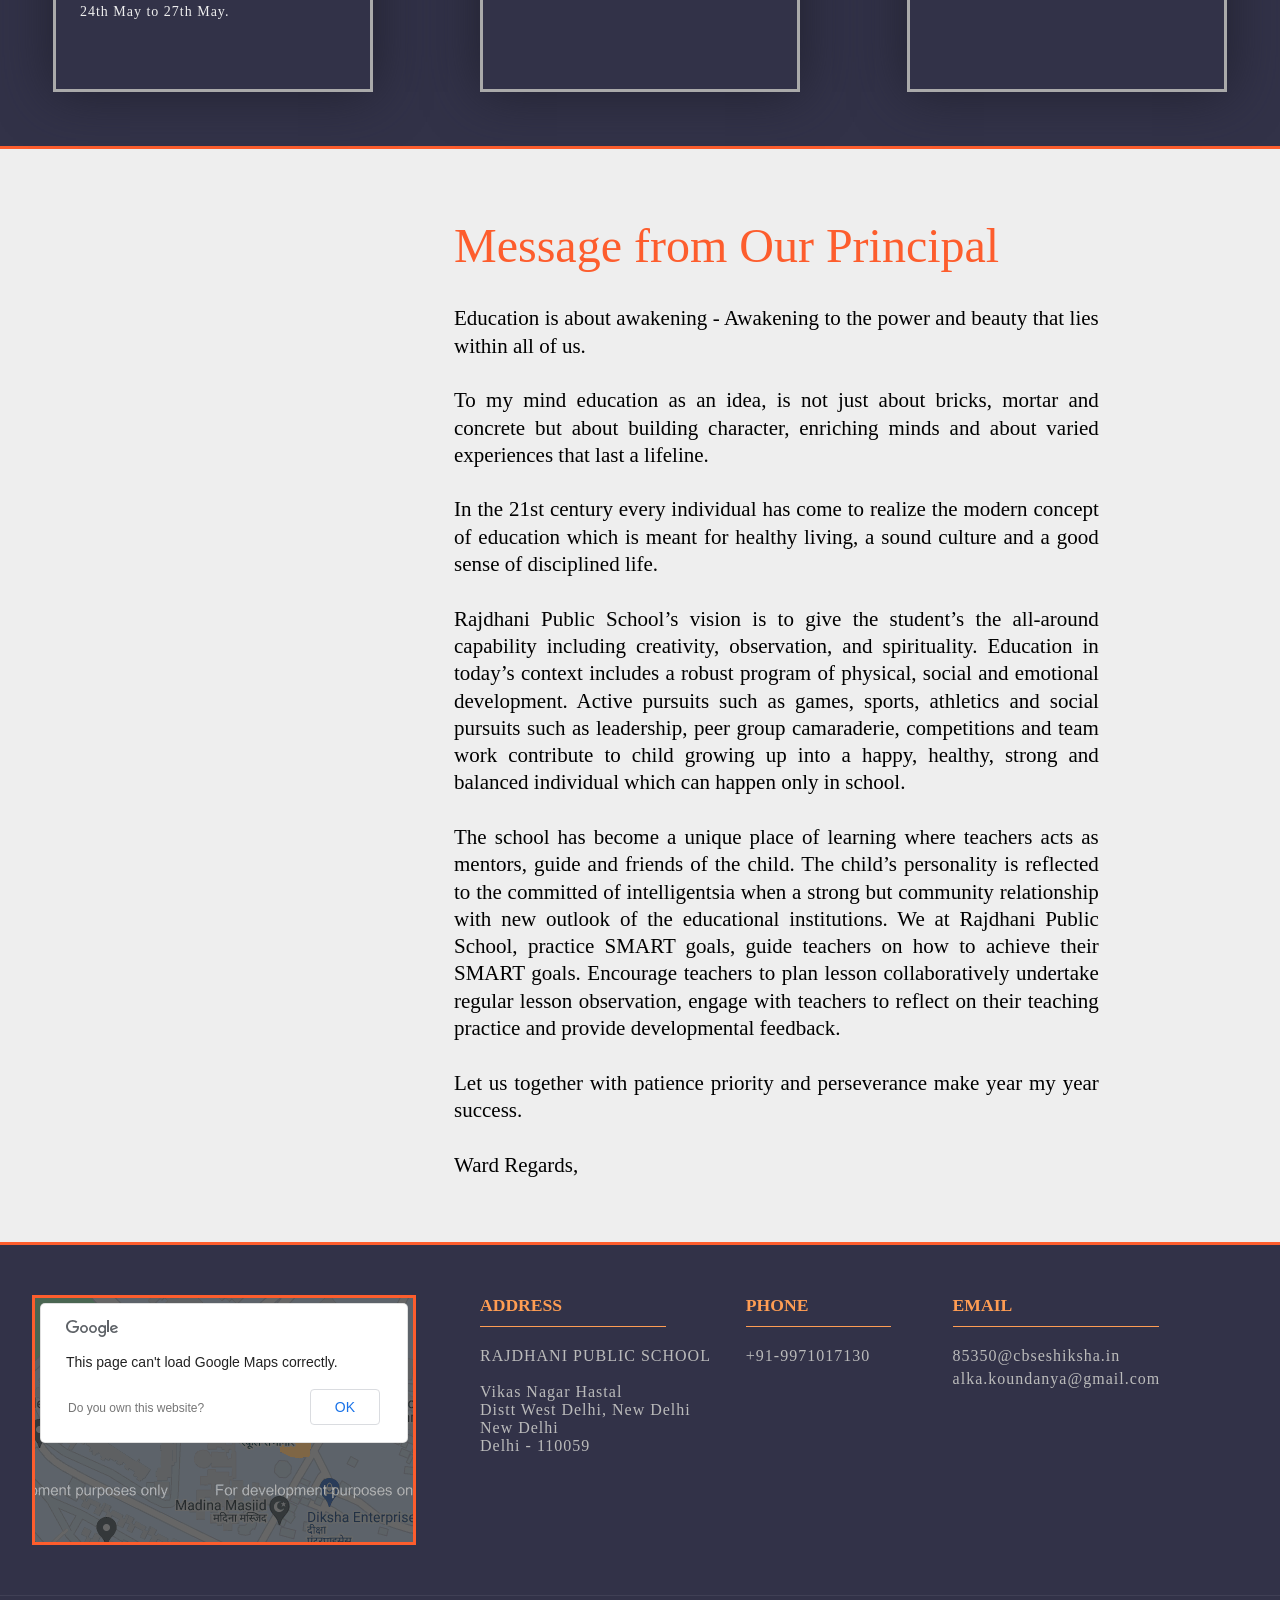
==== commit 359458f6: "update" ====
--- a/index.html
+++ b/index.html
@@ -334,25 +334,51 @@
         <section class="top flex ios-safari-fix">
           <div class="carousel flex ios-safari-fix">
               <div class="slideshow-container" >
-
+                <div class="mySlides fade">
+                  <div class="numbertext">1 / 8</div>
+                  <img src="./Sanskriti School_files/4.jpeg" style="width:100%">
+                  <!-- <div class="text">Caption Three</div> -->
+                </div>
                <!-- Full-width images with number and caption text -->
                <div class="mySlides fade" style="padding-right:20px;">
-                 <div class="numbertext">1 / 3</div>
+                 <div class="numbertext">2 / 8</div>
                  <img src="./Sanskriti School_files/school.jpeg" style="width:100%">
                  <!-- <div class="text">Caption Text</div> -->
                </div>
-             
                <div class="mySlides fade">
-                 <div class="numbertext">2 / 3</div>
+                <div class="numbertext">3 / 8</div>
+                <img src="./Sanskriti School_files/5.jpeg" style="width:100%">
+                <!-- <div class="text">Caption Three</div> -->
+              </div>
+               <div class="mySlides fade">
+                 <div class="numbertext">8 / 8</div>
                  <img src="./Sanskriti School_files/second_image.JPG" style="width:100%">
                  <!-- <div class="text">Caption Two</div> -->
                </div>
              
                <div class="mySlides fade">
-                 <div class="numbertext">3 / 3</div>
+                 <div class="numbertext">3 / 8</div>
                  <img src="./Sanskriti School_files/third_image.jpg" style="width:100%">
                  <!-- <div class="text">Caption Three</div> -->
                </div>
+             
+               <div class="mySlides fade">
+                <div class="numbertext">4 / 8</div>
+                <img src="./Sanskriti School_files/1.jpeg" style="width:100%">
+                <!-- <div class="text">Caption Three</div> -->
+              </div>
+              <div class="mySlides fade">
+                <div class="numbertext">5 / 8</div>
+                <img src="./Sanskriti School_files/2.jpeg" style="width:100%">
+                <!-- <div class="text">Caption Three</div> -->
+              </div>
+              <div class="mySlides fade">
+                <div class="numbertext">6 / 8</div>
+                <img src="./Sanskriti School_files/3.jpeg" style="width:100%">
+                <!-- <div class="text">Caption Three</div> -->
+              </div>
+              
+              
              
                <!-- Next and previous buttons -->
                <a class="prev" onclick="plusSlides(-1)">&#10094;</a>
